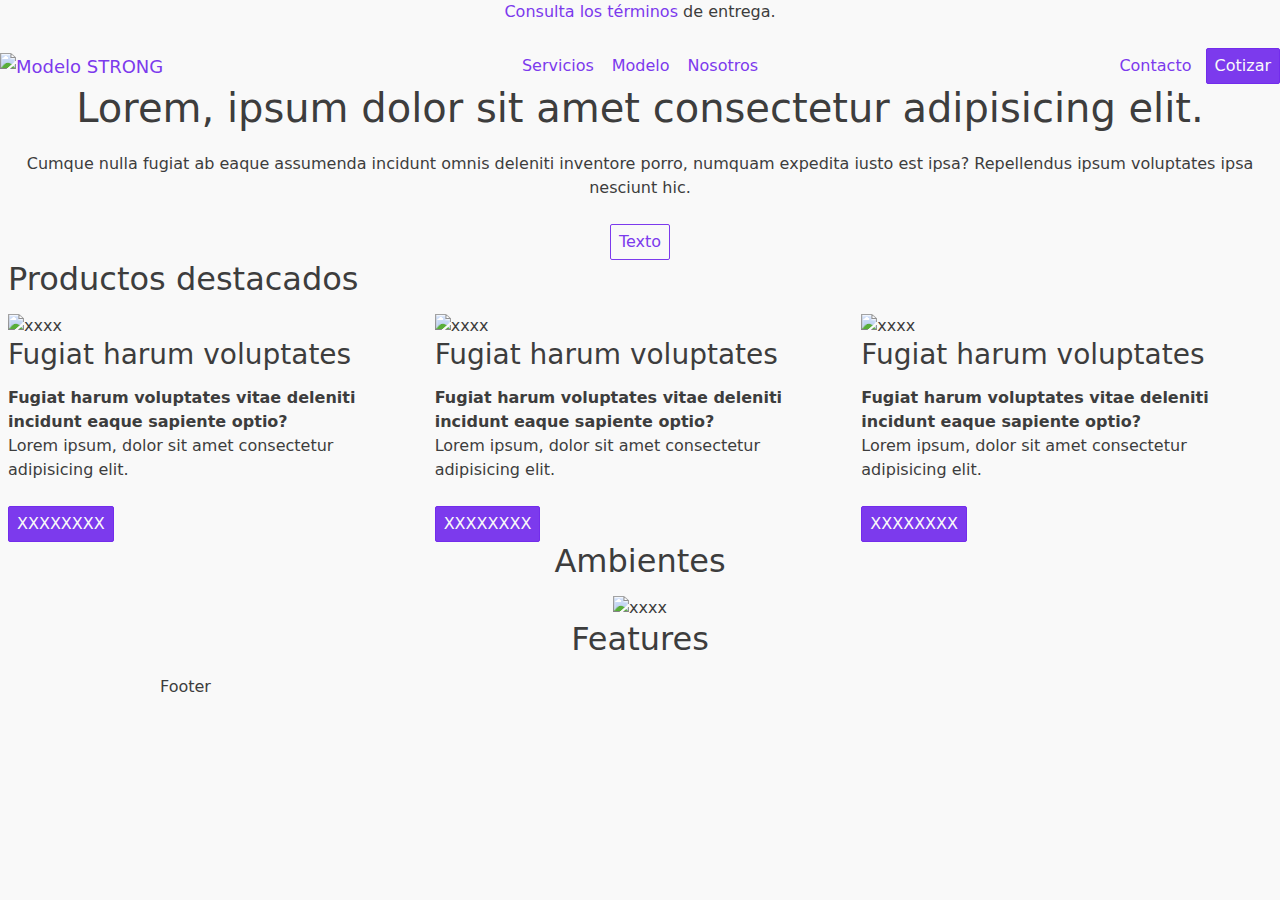
==== index.html @ 840f3ab2 "Cambios diseño" ====
<!DOCTYPE html>
<html lang="en">
  <head>
    <title>xxxx</title>
    <meta charset="utf-8">
    <meta name="robots" content="index, follow">
    <meta name="viewport" content="width=device-width, initial-scale=1.0, shrink-to-fit=no">
    <meta http-equiv="x-ua-compatible" content="ie=edge">
    <meta name="description" content="XXX">
    <link rel="shortcut icon" href="xxxx">
    <style>html{font-family:sans-serif;-ms-text-size-adjust:100%;-webkit-text-size-adjust:100%}body{margin:0}article,aside,footer,header,nav,section{display:block}h1{font-size:2em;margin:.67em 0}figcaption,figure,main{display:block}hr{box-sizing:content-box;height:0;overflow:visible}a{background-color:transparent;-webkit-text-decoration-skip:objects}a:active,a:hover{outline-width:0}address{font-style:normal}b,strong{font-weight:inherit}b,strong{font-weight:bolder}code,kbd,pre,samp{font-family:"SF Mono","Segoe UI Mono","Roboto Mono",Menlo,Courier,monospace;font-size:1em}dfn{font-style:italic}small{font-size:80%;font-weight:400}sub,sup{font-size:75%;line-height:0;position:relative;vertical-align:baseline}sub{bottom:-.25em}sup{top:-.5em}audio,video{display:inline-block}audio:not([controls]){display:none;height:0}img{border-style:none}svg:not(:root){overflow:hidden}button,input,optgroup,select,textarea{font-family:inherit;font-size:inherit;line-height:inherit;margin:0}button,input{overflow:visible}button,select{text-transform:none}[type=reset],[type=submit],button,html [type=button]{-webkit-appearance:button}[type=button]::-moz-focus-inner,[type=reset]::-moz-focus-inner,[type=submit]::-moz-focus-inner,button::-moz-focus-inner{border-style:none;padding:0}fieldset{border:0;margin:0;padding:0}legend{box-sizing:border-box;color:inherit;display:table;max-width:100%;padding:0;white-space:normal}progress{display:inline-block;vertical-align:baseline}textarea{overflow:auto}[type=checkbox],[type=radio]{box-sizing:border-box;padding:0}[type=number]::-webkit-inner-spin-button,[type=number]::-webkit-outer-spin-button{height:auto}[type=search]{-webkit-appearance:textfield;outline-offset:-2px}[type=search]::-webkit-search-cancel-button,[type=search]::-webkit-search-decoration{-webkit-appearance:none}::-webkit-file-upload-button{-webkit-appearance:button;font:inherit}details,menu{display:block}summary{display:list-item;outline:0}canvas{display:inline-block}template{display:none}[hidden]{display:none}*,::after,::before{box-sizing:inherit}html{box-sizing:border-box;font-size:20px;line-height:1.5;-webkit-tap-highlight-color:transparent}body{background:#f9f9f9;color:#3d3d3d;font-family:-apple-system,system-ui,BlinkMacSystemFont,"Segoe UI",Roboto,"Helvetica Neue",sans-serif;font-size:.8rem;overflow-x:hidden;text-rendering:optimizeLegibility}a{color:#7c3aed;outline:0;text-decoration:none}a:focus{box-shadow:0 0 0 .1rem rgba(124,58,237,.2)}a.active,a:active,a:focus,a:hover{color:#5f14e0;text-decoration:underline}a:visited{color:#9b69f1}.btn{-webkit-appearance:none;-moz-appearance:none;appearance:none;background:#f9f9f9;border:.05rem solid #7c3aed;border-radius:.1rem;color:#7c3aed;cursor:pointer;display:inline-block;font-size:.8rem;height:1.8rem;line-height:1.2rem;outline:0;padding:.25rem .4rem;text-align:center;text-decoration:none;transition:background .2s,border .2s,box-shadow .2s,color .2s;-webkit-user-select:none;-moz-user-select:none;user-select:none;vertical-align:middle;white-space:nowrap}.btn:focus{box-shadow:0 0 0 .1rem rgba(124,58,237,.2)}.btn:focus,.btn:hover{background:#f1e9fd;border-color:#732cec;text-decoration:none}.btn.active,.btn:active{background:#732cec;border-color:#6315e9;color:#f9f9f9;text-decoration:none}.btn.active.loading::after,.btn:active.loading::after{border-bottom-color:#f9f9f9;border-left-color:#f9f9f9}.btn.disabled,.btn:disabled,.btn[disabled]{cursor:default;opacity:.5;pointer-events:none}.btn.btn-primary{background:#7c3aed;border-color:#732cec;color:#f9f9f9}.btn.btn-primary:focus,.btn.btn-primary:hover{background:#6c23eb;border-color:#6315e9;color:#f9f9f9}.btn.btn-primary.active,.btn.btn-primary:active{background:#6619ea;border-color:#5f14e0;color:#f9f9f9}.btn.btn-primary.loading::after{border-bottom-color:#f9f9f9;border-left-color:#f9f9f9}.btn.btn-success{background:#32b643;border-color:#2faa3f;color:#f9f9f9}.btn.btn-success:focus{box-shadow:0 0 0 .1rem rgba(50,182,67,.2)}.btn.btn-success:focus,.btn.btn-success:hover{background:#30ae40;border-color:#2da23c;color:#f9f9f9}.btn.btn-success.active,.btn.btn-success:active{background:#2a9a39;border-color:#278e34;color:#f9f9f9}.btn.btn-success.loading::after{border-bottom-color:#f9f9f9;border-left-color:#f9f9f9}.btn.btn-error{background:#e85600;border-color:#d95000;color:#f9f9f9}.btn.btn-error:focus{box-shadow:0 0 0 .1rem rgba(232,86,0,.2)}.btn.btn-error:focus,.btn.btn-error:hover{background:#de5200;border-color:#cf4d00;color:#f9f9f9}.btn.btn-error.active,.btn.btn-error:active{background:#c44900;border-color:#b54300;color:#f9f9f9}.btn.btn-error.loading::after{border-bottom-color:#f9f9f9;border-left-color:#f9f9f9}.btn.btn-link{background:0 0;border-color:transparent;color:#7c3aed}.btn.btn-link.active,.btn.btn-link:active,.btn.btn-link:focus,.btn.btn-link:hover{color:#5f14e0}.btn.btn-sm{font-size:.7rem;height:1.4rem;padding:.05rem .3rem}.btn.btn-lg{font-size:.9rem;height:2rem;padding:.35rem .6rem}.btn.btn-block{display:block;width:100%}.btn.btn-action{width:1.8rem;padding-left:0;padding-right:0}.btn.btn-action.btn-sm{width:1.4rem}.btn.btn-action.btn-lg{width:2rem}.btn.btn-clear{background:0 0;border:0;color:currentColor;height:1rem;line-height:.8rem;margin-left:.2rem;margin-right:-2px;opacity:1;padding:.1rem;text-decoration:none;width:1rem}.btn.btn-clear:focus,.btn.btn-clear:hover{background:rgba(239,239,239,.5);opacity:.95}.btn.btn-clear::before{content:"✕"}.btn-group{display:inline-flex;flex-wrap:wrap}.btn-group .btn{flex:1 0 auto}.btn-group .btn:first-child:not(:last-child){border-bottom-right-radius:0;border-top-right-radius:0}.btn-group .btn:not(:first-child):not(:last-child){border-radius:0;margin-left:-.05rem}.btn-group .btn:last-child:not(:first-child){border-bottom-left-radius:0;border-top-left-radius:0;margin-left:-.05rem}.btn-group .btn.active,.btn-group .btn:active,.btn-group .btn:focus,.btn-group .btn:hover{z-index:1}.btn-group.btn-group-block{display:flex}.btn-group.btn-group-block .btn{flex:1 0 0}.table{border-collapse:collapse;border-spacing:0;width:100%;text-align:left}.table.table-striped tbody tr:nth-of-type(odd){background:#efefef}.table tbody tr.active,.table.table-striped tbody tr.active{background:#e8e8e8}.table.table-hover tbody tr:hover{background:#e8e8e8}.table.table-scroll{display:block;overflow-x:auto;padding-bottom:.75rem;white-space:nowrap}.table td,.table th{border-bottom:.05rem solid #d6d6d6;padding:.6rem .4rem}.table th{border-bottom-width:.1rem}.label{border-radius:.1rem;line-height:1.25;padding:.1rem .2rem;background:#e8e8e8;color:#4a4a4a;display:inline-block}.label.label-rounded{border-radius:5rem;padding-left:.4rem;padding-right:.4rem}.label.label-primary{background:#7c3aed;color:#f9f9f9}.label.label-secondary{background:#f1e9fd;color:#7c3aed}.label.label-success{background:#32b643;color:#f9f9f9}.label.label-warning{background:#ffb700;color:#f9f9f9}.label.label-error{background:#e85600;color:#f9f9f9}.img-responsive{display:block;height:auto;max-width:100%}.img-fit-cover{-o-object-fit:cover;object-fit:cover}.img-fit-contain{-o-object-fit:contain;object-fit:contain}.video-responsive{display:block;overflow:hidden;padding:0;position:relative;width:100%}.video-responsive::before{content:"";display:block;padding-bottom:56.25%}.video-responsive embed,.video-responsive iframe,.video-responsive object{border:0;bottom:0;height:100%;left:0;position:absolute;right:0;top:0;width:100%}video.video-responsive{height:auto;max-width:100%}video.video-responsive::before{content:none}.video-responsive-4-3::before{padding-bottom:75%}.video-responsive-1-1::before{padding-bottom:100%}.figure{margin:0 0 .4rem 0}.figure .figure-caption{color:#707070;margin-top:.4rem}code{border-radius:.1rem;line-height:1.25;padding:.1rem .2rem;background:#fcf2f2;color:#d73e48;font-size:85%}.code{border-radius:.1rem;color:#3d3d3d;position:relative}.code::before{color:#bcbcbc;content:attr(data-lang);font-size:.7rem;position:absolute;right:.4rem;top:.1rem}.code code{background:#efefef;color:inherit;display:block;line-height:1.5;overflow-x:auto;padding:1rem;width:100%}h1,h2,h3,h4,h5,h6{color:inherit;font-weight:500;line-height:1.2;margin-bottom:.5em;margin-top:0}.h1,.h2,.h3,.h4,.h5,.h6{font-weight:500}.h1,h1{font-size:2rem}.h2,h2{font-size:1.6rem}.h3,h3{font-size:1.4rem}.h4,h4{font-size:1.2rem}.h5,h5{font-size:1rem}.h6,h6{font-size:.8rem}p{margin:0 0 1.2rem}a,ins,u{-webkit-text-decoration-skip:ink edges;text-decoration-skip:ink edges}abbr[title]{border-bottom:.05rem dotted;cursor:help;text-decoration:none}kbd{border-radius:.1rem;line-height:1.25;padding:.1rem .2rem;background:#303030;color:#f9f9f9;font-size:.7rem}mark{background:#ffe9b3;color:#3d3d3d;border-bottom:.05rem solid #ffd367;border-radius:.1rem;padding:.05rem .1rem 0}blockquote{border-left:.1rem solid #d6d6d6;margin-left:0;padding:.4rem .8rem}blockquote p:last-child{margin-bottom:0}ol,ul{margin:.8rem 0 .8rem .8rem;padding:0}ol ol,ol ul,ul ol,ul ul{margin:.8rem 0 .8rem .8rem}ol li,ul li{margin-top:.4rem}ul{list-style:disc inside}ul ul{list-style-type:circle}ol{list-style:decimal inside}ol ol{list-style-type:lower-alpha}dl dt{font-weight:700}dl dd{margin:.4rem 0 .8rem 0}.container{margin-left:auto;margin-right:auto;padding-left:.4rem;padding-right:.4rem;width:100%}.container.grid-xl{max-width:1296px}.container.grid-lg{max-width:976px}.container.grid-md{max-width:856px}.container.grid-sm{max-width:616px}.container.grid-xs{max-width:496px}.show-lg,.show-md,.show-sm,.show-xl,.show-xs{display:none!important}.cols,.columns{display:flex;flex-wrap:wrap;margin-left:-.4rem;margin-right:-.4rem}.cols.col-gapless,.columns.col-gapless{margin-left:0;margin-right:0}.cols.col-gapless>.column,.columns.col-gapless>.column{padding-left:0;padding-right:0}.cols.col-oneline,.columns.col-oneline{flex-wrap:nowrap;overflow-x:auto}.column,[class~=col-]{flex:1;max-width:100%;padding-left:.4rem;padding-right:.4rem}.column.col-1,.column.col-10,.column.col-11,.column.col-12,.column.col-2,.column.col-3,.column.col-4,.column.col-5,.column.col-6,.column.col-7,.column.col-8,.column.col-9,.column.col-auto,[class~=col-].col-1,[class~=col-].col-10,[class~=col-].col-11,[class~=col-].col-12,[class~=col-].col-2,[class~=col-].col-3,[class~=col-].col-4,[class~=col-].col-5,[class~=col-].col-6,[class~=col-].col-7,[class~=col-].col-8,[class~=col-].col-9,[class~=col-].col-auto{flex:none}.col-12{width:100%}.col-11{width:91.66666667%}.col-10{width:83.33333333%}.col-9{width:75%}.col-8{width:66.66666667%}.col-7{width:58.33333333%}.col-6{width:50%}.col-5{width:41.66666667%}.col-4{width:33.33333333%}.col-3{width:25%}.col-2{width:16.66666667%}.col-1{width:8.33333333%}.col-auto{flex:0 0 auto;max-width:none;width:auto}.col-mx-auto{margin-left:auto;margin-right:auto}.col-ml-auto{margin-left:auto}.col-mr-auto{margin-right:auto}@media (max-width:1280px){.col-xl-1,.col-xl-10,.col-xl-11,.col-xl-12,.col-xl-2,.col-xl-3,.col-xl-4,.col-xl-5,.col-xl-6,.col-xl-7,.col-xl-8,.col-xl-9,.col-xl-auto{flex:none}.col-xl-12{width:100%}.col-xl-11{width:91.66666667%}.col-xl-10{width:83.33333333%}.col-xl-9{width:75%}.col-xl-8{width:66.66666667%}.col-xl-7{width:58.33333333%}.col-xl-6{width:50%}.col-xl-5{width:41.66666667%}.col-xl-4{width:33.33333333%}.col-xl-3{width:25%}.col-xl-2{width:16.66666667%}.col-xl-1{width:8.33333333%}.col-xl-auto{width:auto}.hide-xl{display:none!important}.show-xl{display:block!important}}@media (max-width:960px){.col-lg-1,.col-lg-10,.col-lg-11,.col-lg-12,.col-lg-2,.col-lg-3,.col-lg-4,.col-lg-5,.col-lg-6,.col-lg-7,.col-lg-8,.col-lg-9,.col-lg-auto{flex:none}.col-lg-12{width:100%}.col-lg-11{width:91.66666667%}.col-lg-10{width:83.33333333%}.col-lg-9{width:75%}.col-lg-8{width:66.66666667%}.col-lg-7{width:58.33333333%}.col-lg-6{width:50%}.col-lg-5{width:41.66666667%}.col-lg-4{width:33.33333333%}.col-lg-3{width:25%}.col-lg-2{width:16.66666667%}.col-lg-1{width:8.33333333%}.col-lg-auto{width:auto}.hide-lg{display:none!important}.show-lg{display:block!important}}@media (max-width:840px){.col-md-1,.col-md-10,.col-md-11,.col-md-12,.col-md-2,.col-md-3,.col-md-4,.col-md-5,.col-md-6,.col-md-7,.col-md-8,.col-md-9,.col-md-auto{flex:none}.col-md-12{width:100%}.col-md-11{width:91.66666667%}.col-md-10{width:83.33333333%}.col-md-9{width:75%}.col-md-8{width:66.66666667%}.col-md-7{width:58.33333333%}.col-md-6{width:50%}.col-md-5{width:41.66666667%}.col-md-4{width:33.33333333%}.col-md-3{width:25%}.col-md-2{width:16.66666667%}.col-md-1{width:8.33333333%}.col-md-auto{width:auto}.hide-md{display:none!important}.show-md{display:block!important}}@media (max-width:600px){.col-sm-1,.col-sm-10,.col-sm-11,.col-sm-12,.col-sm-2,.col-sm-3,.col-sm-4,.col-sm-5,.col-sm-6,.col-sm-7,.col-sm-8,.col-sm-9,.col-sm-auto{flex:none}.col-sm-12{width:100%}.col-sm-11{width:91.66666667%}.col-sm-10{width:83.33333333%}.col-sm-9{width:75%}.col-sm-8{width:66.66666667%}.col-sm-7{width:58.33333333%}.col-sm-6{width:50%}.col-sm-5{width:41.66666667%}.col-sm-4{width:33.33333333%}.col-sm-3{width:25%}.col-sm-2{width:16.66666667%}.col-sm-1{width:8.33333333%}.col-sm-auto{width:auto}.hide-sm{display:none!important}.show-sm{display:block!important}}@media (max-width:480px){.col-xs-1,.col-xs-10,.col-xs-11,.col-xs-12,.col-xs-2,.col-xs-3,.col-xs-4,.col-xs-5,.col-xs-6,.col-xs-7,.col-xs-8,.col-xs-9,.col-xs-auto{flex:none}.col-xs-12{width:100%}.col-xs-11{width:91.66666667%}.col-xs-10{width:83.33333333%}.col-xs-9{width:75%}.col-xs-8{width:66.66666667%}.col-xs-7{width:58.33333333%}.col-xs-6{width:50%}.col-xs-5{width:41.66666667%}.col-xs-4{width:33.33333333%}.col-xs-3{width:25%}.col-xs-2{width:16.66666667%}.col-xs-1{width:8.33333333%}.col-xs-auto{width:auto}.hide-xs{display:none!important}.show-xs{display:block!important}}.hero{display:flex;flex-direction:column;justify-content:space-between;padding-bottom:4rem;padding-top:4rem}.hero.hero-sm{padding-bottom:2rem;padding-top:2rem}.hero.hero-lg{padding-bottom:8rem;padding-top:8rem}.hero .hero-body{padding:.4rem}.navbar{align-items:stretch;display:flex;flex-wrap:wrap;justify-content:space-between}.navbar .navbar-section{align-items:center;display:flex;flex:1 0 0}.navbar .navbar-section:not(:first-child):last-child{justify-content:flex-end}.navbar .navbar-center{align-items:center;display:flex;flex:0 0 auto}.navbar .navbar-brand{font-size:.9rem;text-decoration:none}.text-primary{color:#7c3aed!important}a.text-primary:focus,a.text-primary:hover{color:#6c23eb}a.text-primary:visited{color:#8c51ef}.text-secondary{color:#e7dbfc!important}a.text-secondary:focus,a.text-secondary:hover{color:#d8c4fa}a.text-secondary:visited{color:#f7f3fe}.text-gray{color:#bcbcbc!important}a.text-gray:focus,a.text-gray:hover{color:#b0b0b0}a.text-gray:visited{color:#c9c9c9}.text-light{color:#f9f9f9!important}a.text-light:focus,a.text-light:hover{color:#ececec}a.text-light:visited{color:#fff}.text-dark{color:#3d3d3d!important}a.text-dark:focus,a.text-dark:hover{color:#303030}a.text-dark:visited{color:#4a4a4a}.text-success{color:#32b643!important}a.text-success:focus,a.text-success:hover{color:#2da23c}a.text-success:visited{color:#39c94b}.text-warning{color:#ffb700!important}a.text-warning:focus,a.text-warning:hover{color:#e6a500}a.text-warning:visited{color:#ffbe1a}.text-error{color:#e85600!important}a.text-error:focus,a.text-error:hover{color:#cf4d00}a.text-error:visited{color:#ff6003}.bg-primary{background:#7c3aed!important;color:#f9f9f9}.bg-secondary{background:#f1e9fd!important}.bg-dark{background:#303030!important;color:#f9f9f9}.bg-gray{background:#efefef!important}.bg-success{background:#32b643!important;color:#f9f9f9}.bg-warning{background:#ffb700!important;color:#f9f9f9}.bg-error{background:#e85600!important;color:#f9f9f9}.c-hand{cursor:pointer}.c-move{cursor:move}.c-zoom-in{cursor:zoom-in}.c-zoom-out{cursor:zoom-out}.c-not-allowed{cursor:not-allowed}.c-auto{cursor:auto}.d-block{display:block}.d-inline{display:inline}.d-inline-block{display:inline-block}.d-flex{display:flex}.d-inline-flex{display:inline-flex}.d-hide,.d-none{display:none!important}.d-visible{visibility:visible}.d-invisible{visibility:hidden}.text-hide{background:0 0;border:0;color:transparent;font-size:0;line-height:0;text-shadow:none}.text-assistive{border:0;clip:rect(0,0,0,0);height:1px;margin:-1px;overflow:hidden;padding:0;position:absolute;width:1px}.divider,.divider-vert{display:block;position:relative}.divider-vert[data-content]::after,.divider[data-content]::after{background:#f9f9f9;color:#bcbcbc;content:attr(data-content);display:inline-block;font-size:.7rem;padding:0 .4rem;transform:translateY(-.65rem)}.divider{border-top:.05rem solid #eaeaea;height:.05rem;margin:.4rem 0}.divider[data-content]{margin:.8rem 0}.divider-vert{display:block;padding:.8rem}.divider-vert::before{border-left:.05rem solid #d6d6d6;bottom:.4rem;content:"";display:block;left:50%;position:absolute;top:.4rem;transform:translateX(-50%)}.divider-vert[data-content]::after{left:50%;padding:.2rem 0;position:absolute;top:50%;transform:translate(-50%,-50%)}.clearfix::after{clear:both;content:"";display:table}.float-left{float:left!important}.float-right{float:right!important}.p-relative{position:relative!important}.p-absolute{position:absolute!important}.p-fixed{position:fixed!important}.p-sticky{position:sticky!important}.p-centered{display:block;float:none;margin-left:auto;margin-right:auto}.flex-centered{align-items:center;display:flex;justify-content:center}.m-0{margin:0!important}.mb-0{margin-bottom:0!important}.ml-0{margin-left:0!important}.mr-0{margin-right:0!important}.mt-0{margin-top:0!important}.mx-0{margin-left:0!important;margin-right:0!important}.my-0{margin-bottom:0!important;margin-top:0!important}.m-1{margin:.2rem!important}.mb-1{margin-bottom:.2rem!important}.ml-1{margin-left:.2rem!important}.mr-1{margin-right:.2rem!important}.mt-1{margin-top:.2rem!important}.mx-1{margin-left:.2rem!important;margin-right:.2rem!important}.my-1{margin-bottom:.2rem!important;margin-top:.2rem!important}.m-2{margin:.4rem!important}.mb-2{margin-bottom:.4rem!important}.ml-2{margin-left:.4rem!important}.mr-2{margin-right:.4rem!important}.mt-2{margin-top:.4rem!important}.mx-2{margin-left:.4rem!important;margin-right:.4rem!important}.my-2{margin-bottom:.4rem!important;margin-top:.4rem!important}.p-0{padding:0!important}.pb-0{padding-bottom:0!important}.pl-0{padding-left:0!important}.pr-0{padding-right:0!important}.pt-0{padding-top:0!important}.px-0{padding-left:0!important;padding-right:0!important}.py-0{padding-bottom:0!important;padding-top:0!important}.p-1{padding:.2rem!important}.pb-1{padding-bottom:.2rem!important}.pl-1{padding-left:.2rem!important}.pr-1{padding-right:.2rem!important}.pt-1{padding-top:.2rem!important}.px-1{padding-left:.2rem!important;padding-right:.2rem!important}.py-1{padding-bottom:.2rem!important;padding-top:.2rem!important}.p-2{padding:.4rem!important}.pb-2{padding-bottom:.4rem!important}.pl-2{padding-left:.4rem!important}.pr-2{padding-right:.4rem!important}.pt-2{padding-top:.4rem!important}.px-2{padding-left:.4rem!important;padding-right:.4rem!important}.py-2{padding-bottom:.4rem!important;padding-top:.4rem!important}.s-rounded{border-radius:.1rem}.s-circle{border-radius:50%}.text-left{text-align:left}.text-right{text-align:right}.text-center{text-align:center}.text-justify{text-align:justify}.text-lowercase{text-transform:lowercase}.text-uppercase{text-transform:uppercase}.text-capitalize{text-transform:capitalize}.text-normal{font-weight:400}.text-bold{font-weight:700}.text-italic{font-style:italic}.text-large{font-size:1.2em}.text-small{font-size:.9em}.text-tiny{font-size:.8em}.text-muted{opacity:.8}.text-ellipsis{overflow:hidden;text-overflow:ellipsis;white-space:nowrap}.text-clip{overflow:hidden;text-overflow:clip;white-space:nowrap}.text-break{-webkit-hyphens:auto;hyphens:auto;word-break:break-word;word-wrap:break-word}.logo {height: 100px;width:120px;}.header-bg{background-image: url('https://stronglify-img.s3.amazonaws.com/12/herramientas-no-seo-1724611050.jpg');}
</style>
</head>
<body>

<div class="header-bg">
    <header id="header" class="navbar">
        <div class="col-12 text-center">
            <div class="col-12">
            <p><a>Consulta los términos</a> de entrega.</p>
            </div>
        </div>
            <section class="navbar-section">
                <a href="#" class="navbar-brand mr-2"><img src="https://stronglify-1.s3.sa-east-1.amazonaws.com/img/logo-corona.svg" alt="Modelo STRONG" class="logo"></a>
            </section>
            <section class="navbar-section navbar-center hide-lg">
                <a href="#" class="btn btn-link">Servicios</a>
                <a href="#" class="btn btn-link">Modelo</a>
                <a href="#" class="btn btn-link">Nosotros</a>
            </section>
            <section class="navbar-section">
            <div class="links-primary">
                <a href="#" class="btn btn-link btn-link-header hide-md">Contacto</a>
                    <a href="#" class="btn btn-primary cta-header">Cotizar</a>
            </div>
            </section>
    </header>
    <section>
        <div id="hero" class="container content-base text-center">
            <div class="column col-12 hero-block">
                <h1>Lorem, ipsum dolor sit amet consectetur adipisicing elit. </h1>
                <p>Cumque nulla fugiat ab eaque assumenda incidunt omnis deleniti inventore porro, numquam expedita iusto est ipsa? Repellendus ipsum voluptates ipsa nesciunt hic.</p>
                <a href="#" class="btn">Texto</a>
            </div>
        </div>
    </section>
</div>


<main>

    <section>
        <div id="xxxxx" class="container content-base">
        <h2>Productos destacados</h2>
            <div class="columns">

                    <div class="column col-4">
                        <div class="card">
                            <div class="card-image">
                            <img src="https://stronglify-img.s3.amazonaws.com/12/herramientas-no-seo-1724611050.jpg" class="img-responsive" alt="xxxx">
                            </div>
                            <div class="card-header">
                            <div class="card-title"><h3>Fugiat harum voluptates</h3></div>
                            <div class="card-subtitle"><strong>Fugiat harum voluptates vitae deleniti incidunt eaque sapiente optio?</strong></div>
                            </div>
                            <div class="card-body">
                            Lorem ipsum, dolor sit amet consectetur adipisicing elit.
                            <br>
                            <br>
                            </div>
                            <div class="card-footer">
                            <a class="btn btn-primary">XXXXXXXX</a>
                            </div>
                        </div>
                    </div>

                    <div class="column col-4">
                        <div class="card">
                            <div class="card-image">
                            <img src="https://stronglify-img.s3.amazonaws.com/12/herramientas-no-seo-1724611050.jpg" class="img-responsive" alt="xxxx">
                            </div>
                            <div class="card-header">
                            <div class="card-title"><h3>Fugiat harum voluptates</h3></div>
                            <div class="card-subtitle"><strong>Fugiat harum voluptates vitae deleniti incidunt eaque sapiente optio?</strong></div>
                            </div>
                            <div class="card-body">
                            Lorem ipsum, dolor sit amet consectetur adipisicing elit.
                            <br>
                            <br>
                            </div>
                            <div class="card-footer">
                            <a class="btn btn-primary">XXXXXXXX</a>
                            </div>
                        </div>
                    </div>

                    <div class="column col-4">
                        <div class="card">
                            <div class="card-image">
                            <img src="https://stronglify-img.s3.amazonaws.com/12/herramientas-no-seo-1724611050.jpg" class="img-responsive" alt="xxxx">
                            </div>
                            <div class="card-header">
                            <div class="card-title"><h3>Fugiat harum voluptates</h3></div>
                            <div class="card-subtitle"><strong>Fugiat harum voluptates vitae deleniti incidunt eaque sapiente optio?</strong></div>
                            </div>
                            <div class="card-body">
                            Lorem ipsum, dolor sit amet consectetur adipisicing elit.
                            <br>
                            <br>
                            </div>
                            <div class="card-footer">
                            <a class="btn btn-primary">XXXXXXXX</a>
                            </div>
                        </div>
                    </div>
            </div>
        </div>
    </section>

    <section>
        <div id="xxxxx" class="container content-base text-center">
        <h2>Ambientes</h2>
        <div class="columns">
            <div class="column col-12">
                <img src="https://stronglify-img.s3.amazonaws.com/12/herramientas-no-seo-1724611050.jpg" class="img-layout" alt="xxxx">
            </div>
        </div>
        </div>
    </section>

    <section>
        <div id="xxxxx" class="container content-base text-center">
        <h2>Features</h2>
        </div>
    </section>

</main>

<footer class="section section-footer">

    <div class="docs-footer container grid-lg" id="copyright">
    <p>Footer</p>
    </div>
</footer>

<script>

</script>

</body>
</html>
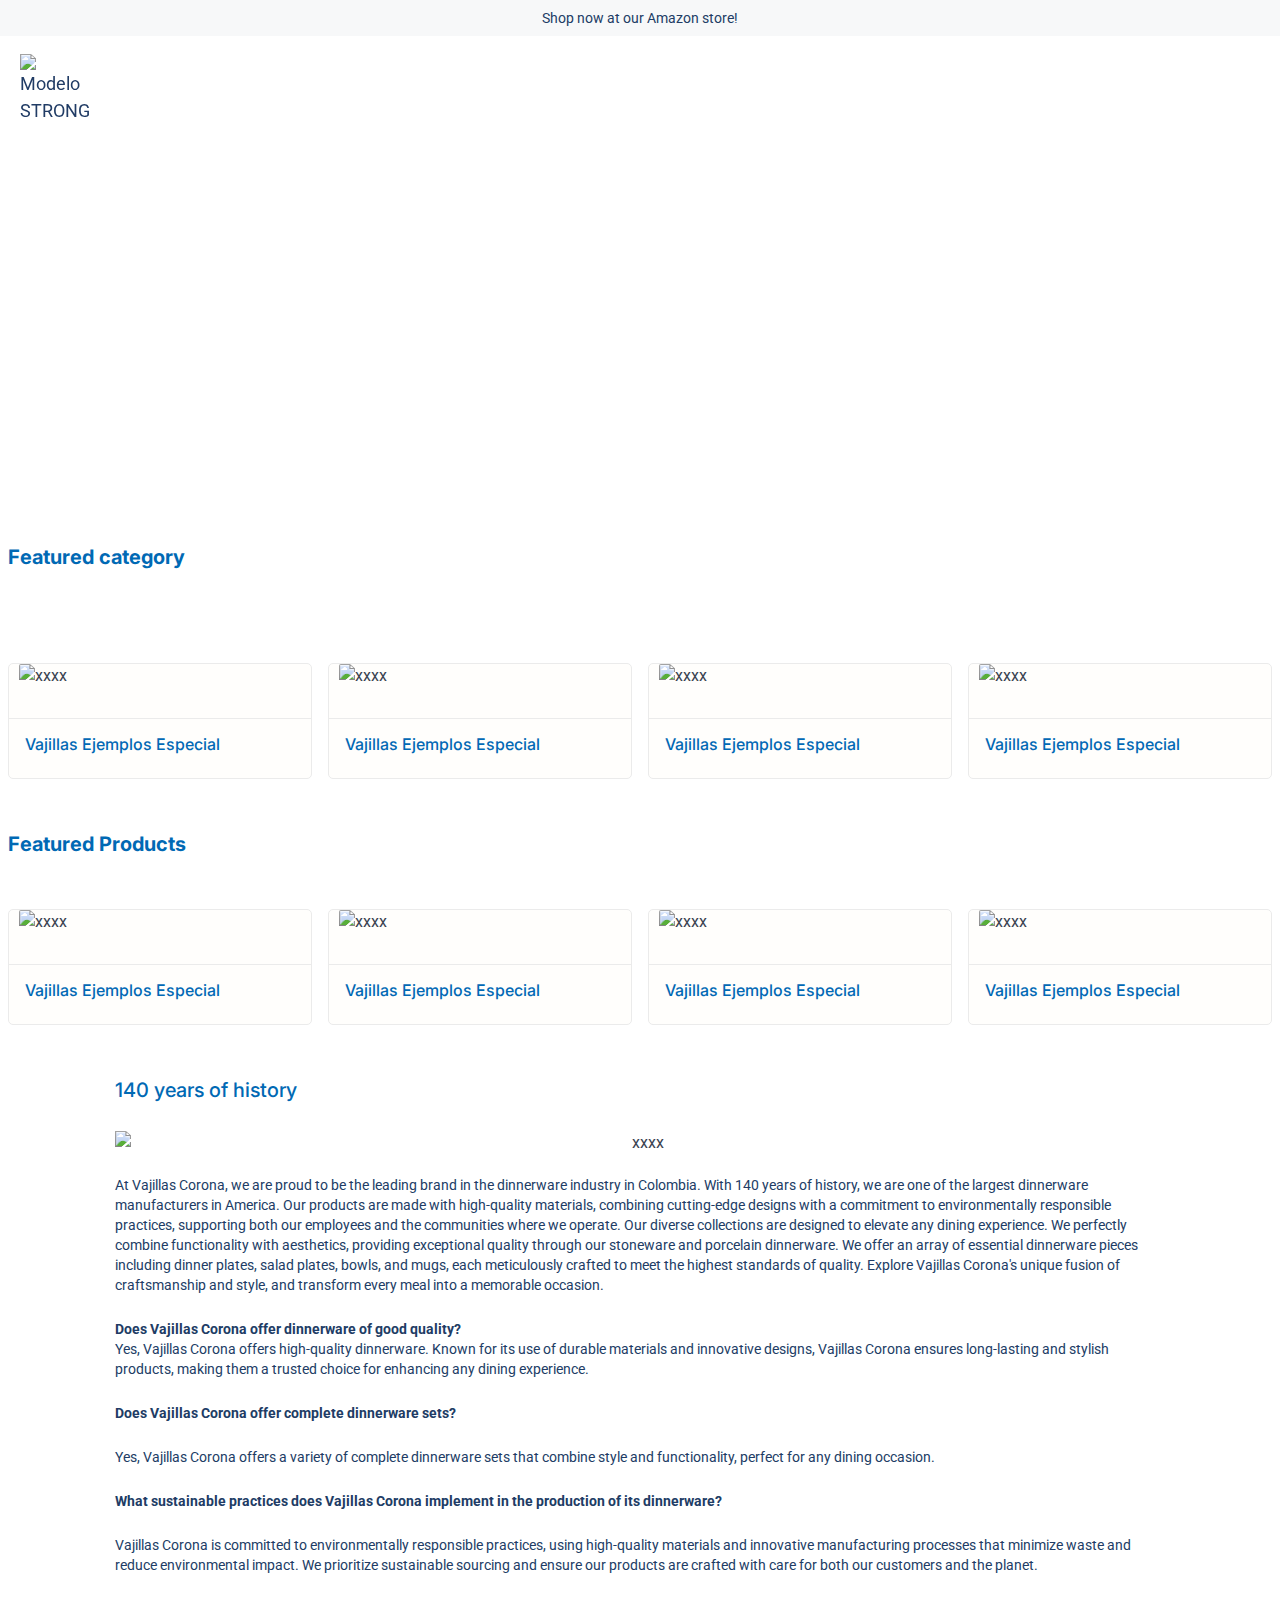
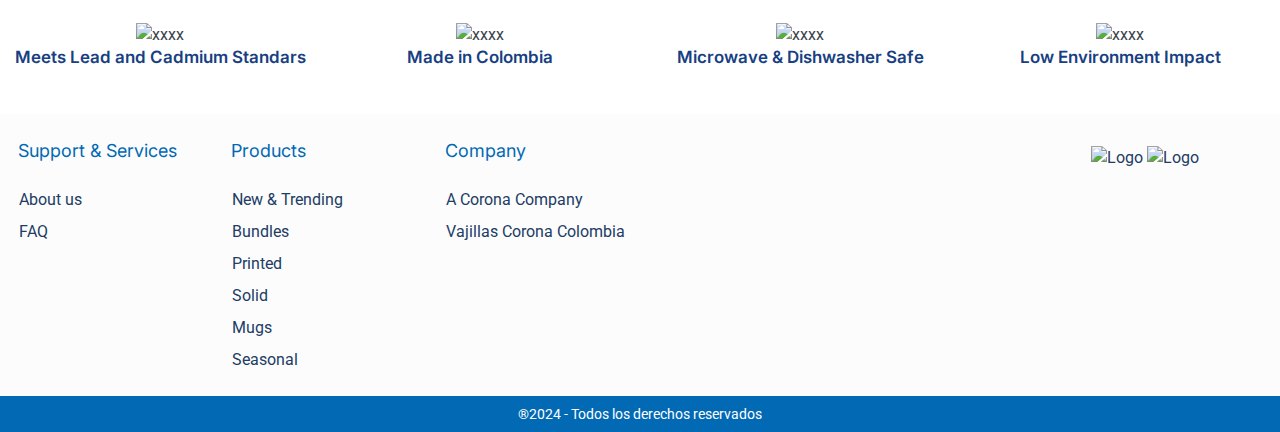
==== commit e8ae3e11: "Cambios" ====
--- a/index.html
+++ b/index.html
@@ -1,6 +1,6 @@
 <!DOCTYPE html>
 <html lang="en">
-  <head>
+<head>
     <title>xxxx</title>
     <meta charset="utf-8">
     <meta name="robots" content="index, follow">
@@ -8,143 +8,302 @@
     <meta http-equiv="x-ua-compatible" content="ie=edge">
     <meta name="description" content="XXX">
     <link rel="shortcut icon" href="xxxx">
-    <style>html{font-family:sans-serif;-ms-text-size-adjust:100%;-webkit-text-size-adjust:100%}body{margin:0}article,aside,footer,header,nav,section{display:block}h1{font-size:2em;margin:.67em 0}figcaption,figure,main{display:block}hr{box-sizing:content-box;height:0;overflow:visible}a{background-color:transparent;-webkit-text-decoration-skip:objects}a:active,a:hover{outline-width:0}address{font-style:normal}b,strong{font-weight:inherit}b,strong{font-weight:bolder}code,kbd,pre,samp{font-family:"SF Mono","Segoe UI Mono","Roboto Mono",Menlo,Courier,monospace;font-size:1em}dfn{font-style:italic}small{font-size:80%;font-weight:400}sub,sup{font-size:75%;line-height:0;position:relative;vertical-align:baseline}sub{bottom:-.25em}sup{top:-.5em}audio,video{display:inline-block}audio:not([controls]){display:none;height:0}img{border-style:none}svg:not(:root){overflow:hidden}button,input,optgroup,select,textarea{font-family:inherit;font-size:inherit;line-height:inherit;margin:0}button,input{overflow:visible}button,select{text-transform:none}[type=reset],[type=submit],button,html [type=button]{-webkit-appearance:button}[type=button]::-moz-focus-inner,[type=reset]::-moz-focus-inner,[type=submit]::-moz-focus-inner,button::-moz-focus-inner{border-style:none;padding:0}fieldset{border:0;margin:0;padding:0}legend{box-sizing:border-box;color:inherit;display:table;max-width:100%;padding:0;white-space:normal}progress{display:inline-block;vertical-align:baseline}textarea{overflow:auto}[type=checkbox],[type=radio]{box-sizing:border-box;padding:0}[type=number]::-webkit-inner-spin-button,[type=number]::-webkit-outer-spin-button{height:auto}[type=search]{-webkit-appearance:textfield;outline-offset:-2px}[type=search]::-webkit-search-cancel-button,[type=search]::-webkit-search-decoration{-webkit-appearance:none}::-webkit-file-upload-button{-webkit-appearance:button;font:inherit}details,menu{display:block}summary{display:list-item;outline:0}canvas{display:inline-block}template{display:none}[hidden]{display:none}*,::after,::before{box-sizing:inherit}html{box-sizing:border-box;font-size:20px;line-height:1.5;-webkit-tap-highlight-color:transparent}body{background:#f9f9f9;color:#3d3d3d;font-family:-apple-system,system-ui,BlinkMacSystemFont,"Segoe UI",Roboto,"Helvetica Neue",sans-serif;font-size:.8rem;overflow-x:hidden;text-rendering:optimizeLegibility}a{color:#7c3aed;outline:0;text-decoration:none}a:focus{box-shadow:0 0 0 .1rem rgba(124,58,237,.2)}a.active,a:active,a:focus,a:hover{color:#5f14e0;text-decoration:underline}a:visited{color:#9b69f1}.btn{-webkit-appearance:none;-moz-appearance:none;appearance:none;background:#f9f9f9;border:.05rem solid #7c3aed;border-radius:.1rem;color:#7c3aed;cursor:pointer;display:inline-block;font-size:.8rem;height:1.8rem;line-height:1.2rem;outline:0;padding:.25rem .4rem;text-align:center;text-decoration:none;transition:background .2s,border .2s,box-shadow .2s,color .2s;-webkit-user-select:none;-moz-user-select:none;user-select:none;vertical-align:middle;white-space:nowrap}.btn:focus{box-shadow:0 0 0 .1rem rgba(124,58,237,.2)}.btn:focus,.btn:hover{background:#f1e9fd;border-color:#732cec;text-decoration:none}.btn.active,.btn:active{background:#732cec;border-color:#6315e9;color:#f9f9f9;text-decoration:none}.btn.active.loading::after,.btn:active.loading::after{border-bottom-color:#f9f9f9;border-left-color:#f9f9f9}.btn.disabled,.btn:disabled,.btn[disabled]{cursor:default;opacity:.5;pointer-events:none}.btn.btn-primary{background:#7c3aed;border-color:#732cec;color:#f9f9f9}.btn.btn-primary:focus,.btn.btn-primary:hover{background:#6c23eb;border-color:#6315e9;color:#f9f9f9}.btn.btn-primary.active,.btn.btn-primary:active{background:#6619ea;border-color:#5f14e0;color:#f9f9f9}.btn.btn-primary.loading::after{border-bottom-color:#f9f9f9;border-left-color:#f9f9f9}.btn.btn-success{background:#32b643;border-color:#2faa3f;color:#f9f9f9}.btn.btn-success:focus{box-shadow:0 0 0 .1rem rgba(50,182,67,.2)}.btn.btn-success:focus,.btn.btn-success:hover{background:#30ae40;border-color:#2da23c;color:#f9f9f9}.btn.btn-success.active,.btn.btn-success:active{background:#2a9a39;border-color:#278e34;color:#f9f9f9}.btn.btn-success.loading::after{border-bottom-color:#f9f9f9;border-left-color:#f9f9f9}.btn.btn-error{background:#e85600;border-color:#d95000;color:#f9f9f9}.btn.btn-error:focus{box-shadow:0 0 0 .1rem rgba(232,86,0,.2)}.btn.btn-error:focus,.btn.btn-error:hover{background:#de5200;border-color:#cf4d00;color:#f9f9f9}.btn.btn-error.active,.btn.btn-error:active{background:#c44900;border-color:#b54300;color:#f9f9f9}.btn.btn-error.loading::after{border-bottom-color:#f9f9f9;border-left-color:#f9f9f9}.btn.btn-link{background:0 0;border-color:transparent;color:#7c3aed}.btn.btn-link.active,.btn.btn-link:active,.btn.btn-link:focus,.btn.btn-link:hover{color:#5f14e0}.btn.btn-sm{font-size:.7rem;height:1.4rem;padding:.05rem .3rem}.btn.btn-lg{font-size:.9rem;height:2rem;padding:.35rem .6rem}.btn.btn-block{display:block;width:100%}.btn.btn-action{width:1.8rem;padding-left:0;padding-right:0}.btn.btn-action.btn-sm{width:1.4rem}.btn.btn-action.btn-lg{width:2rem}.btn.btn-clear{background:0 0;border:0;color:currentColor;height:1rem;line-height:.8rem;margin-left:.2rem;margin-right:-2px;opacity:1;padding:.1rem;text-decoration:none;width:1rem}.btn.btn-clear:focus,.btn.btn-clear:hover{background:rgba(239,239,239,.5);opacity:.95}.btn.btn-clear::before{content:"✕"}.btn-group{display:inline-flex;flex-wrap:wrap}.btn-group .btn{flex:1 0 auto}.btn-group .btn:first-child:not(:last-child){border-bottom-right-radius:0;border-top-right-radius:0}.btn-group .btn:not(:first-child):not(:last-child){border-radius:0;margin-left:-.05rem}.btn-group .btn:last-child:not(:first-child){border-bottom-left-radius:0;border-top-left-radius:0;margin-left:-.05rem}.btn-group .btn.active,.btn-group .btn:active,.btn-group .btn:focus,.btn-group .btn:hover{z-index:1}.btn-group.btn-group-block{display:flex}.btn-group.btn-group-block .btn{flex:1 0 0}.table{border-collapse:collapse;border-spacing:0;width:100%;text-align:left}.table.table-striped tbody tr:nth-of-type(odd){background:#efefef}.table tbody tr.active,.table.table-striped tbody tr.active{background:#e8e8e8}.table.table-hover tbody tr:hover{background:#e8e8e8}.table.table-scroll{display:block;overflow-x:auto;padding-bottom:.75rem;white-space:nowrap}.table td,.table th{border-bottom:.05rem solid #d6d6d6;padding:.6rem .4rem}.table th{border-bottom-width:.1rem}.label{border-radius:.1rem;line-height:1.25;padding:.1rem .2rem;background:#e8e8e8;color:#4a4a4a;display:inline-block}.label.label-rounded{border-radius:5rem;padding-left:.4rem;padding-right:.4rem}.label.label-primary{background:#7c3aed;color:#f9f9f9}.label.label-secondary{background:#f1e9fd;color:#7c3aed}.label.label-success{background:#32b643;color:#f9f9f9}.label.label-warning{background:#ffb700;color:#f9f9f9}.label.label-error{background:#e85600;color:#f9f9f9}.img-responsive{display:block;height:auto;max-width:100%}.img-fit-cover{-o-object-fit:cover;object-fit:cover}.img-fit-contain{-o-object-fit:contain;object-fit:contain}.video-responsive{display:block;overflow:hidden;padding:0;position:relative;width:100%}.video-responsive::before{content:"";display:block;padding-bottom:56.25%}.video-responsive embed,.video-responsive iframe,.video-responsive object{border:0;bottom:0;height:100%;left:0;position:absolute;right:0;top:0;width:100%}video.video-responsive{height:auto;max-width:100%}video.video-responsive::before{content:none}.video-responsive-4-3::before{padding-bottom:75%}.video-responsive-1-1::before{padding-bottom:100%}.figure{margin:0 0 .4rem 0}.figure .figure-caption{color:#707070;margin-top:.4rem}code{border-radius:.1rem;line-height:1.25;padding:.1rem .2rem;background:#fcf2f2;color:#d73e48;font-size:85%}.code{border-radius:.1rem;color:#3d3d3d;position:relative}.code::before{color:#bcbcbc;content:attr(data-lang);font-size:.7rem;position:absolute;right:.4rem;top:.1rem}.code code{background:#efefef;color:inherit;display:block;line-height:1.5;overflow-x:auto;padding:1rem;width:100%}h1,h2,h3,h4,h5,h6{color:inherit;font-weight:500;line-height:1.2;margin-bottom:.5em;margin-top:0}.h1,.h2,.h3,.h4,.h5,.h6{font-weight:500}.h1,h1{font-size:2rem}.h2,h2{font-size:1.6rem}.h3,h3{font-size:1.4rem}.h4,h4{font-size:1.2rem}.h5,h5{font-size:1rem}.h6,h6{font-size:.8rem}p{margin:0 0 1.2rem}a,ins,u{-webkit-text-decoration-skip:ink edges;text-decoration-skip:ink edges}abbr[title]{border-bottom:.05rem dotted;cursor:help;text-decoration:none}kbd{border-radius:.1rem;line-height:1.25;padding:.1rem .2rem;background:#303030;color:#f9f9f9;font-size:.7rem}mark{background:#ffe9b3;color:#3d3d3d;border-bottom:.05rem solid #ffd367;border-radius:.1rem;padding:.05rem .1rem 0}blockquote{border-left:.1rem solid #d6d6d6;margin-left:0;padding:.4rem .8rem}blockquote p:last-child{margin-bottom:0}ol,ul{margin:.8rem 0 .8rem .8rem;padding:0}ol ol,ol ul,ul ol,ul ul{margin:.8rem 0 .8rem .8rem}ol li,ul li{margin-top:.4rem}ul{list-style:disc inside}ul ul{list-style-type:circle}ol{list-style:decimal inside}ol ol{list-style-type:lower-alpha}dl dt{font-weight:700}dl dd{margin:.4rem 0 .8rem 0}.container{margin-left:auto;margin-right:auto;padding-left:.4rem;padding-right:.4rem;width:100%}.container.grid-xl{max-width:1296px}.container.grid-lg{max-width:976px}.container.grid-md{max-width:856px}.container.grid-sm{max-width:616px}.container.grid-xs{max-width:496px}.show-lg,.show-md,.show-sm,.show-xl,.show-xs{display:none!important}.cols,.columns{display:flex;flex-wrap:wrap;margin-left:-.4rem;margin-right:-.4rem}.cols.col-gapless,.columns.col-gapless{margin-left:0;margin-right:0}.cols.col-gapless>.column,.columns.col-gapless>.column{padding-left:0;padding-right:0}.cols.col-oneline,.columns.col-oneline{flex-wrap:nowrap;overflow-x:auto}.column,[class~=col-]{flex:1;max-width:100%;padding-left:.4rem;padding-right:.4rem}.column.col-1,.column.col-10,.column.col-11,.column.col-12,.column.col-2,.column.col-3,.column.col-4,.column.col-5,.column.col-6,.column.col-7,.column.col-8,.column.col-9,.column.col-auto,[class~=col-].col-1,[class~=col-].col-10,[class~=col-].col-11,[class~=col-].col-12,[class~=col-].col-2,[class~=col-].col-3,[class~=col-].col-4,[class~=col-].col-5,[class~=col-].col-6,[class~=col-].col-7,[class~=col-].col-8,[class~=col-].col-9,[class~=col-].col-auto{flex:none}.col-12{width:100%}.col-11{width:91.66666667%}.col-10{width:83.33333333%}.col-9{width:75%}.col-8{width:66.66666667%}.col-7{width:58.33333333%}.col-6{width:50%}.col-5{width:41.66666667%}.col-4{width:33.33333333%}.col-3{width:25%}.col-2{width:16.66666667%}.col-1{width:8.33333333%}.col-auto{flex:0 0 auto;max-width:none;width:auto}.col-mx-auto{margin-left:auto;margin-right:auto}.col-ml-auto{margin-left:auto}.col-mr-auto{margin-right:auto}@media (max-width:1280px){.col-xl-1,.col-xl-10,.col-xl-11,.col-xl-12,.col-xl-2,.col-xl-3,.col-xl-4,.col-xl-5,.col-xl-6,.col-xl-7,.col-xl-8,.col-xl-9,.col-xl-auto{flex:none}.col-xl-12{width:100%}.col-xl-11{width:91.66666667%}.col-xl-10{width:83.33333333%}.col-xl-9{width:75%}.col-xl-8{width:66.66666667%}.col-xl-7{width:58.33333333%}.col-xl-6{width:50%}.col-xl-5{width:41.66666667%}.col-xl-4{width:33.33333333%}.col-xl-3{width:25%}.col-xl-2{width:16.66666667%}.col-xl-1{width:8.33333333%}.col-xl-auto{width:auto}.hide-xl{display:none!important}.show-xl{display:block!important}}@media (max-width:960px){.col-lg-1,.col-lg-10,.col-lg-11,.col-lg-12,.col-lg-2,.col-lg-3,.col-lg-4,.col-lg-5,.col-lg-6,.col-lg-7,.col-lg-8,.col-lg-9,.col-lg-auto{flex:none}.col-lg-12{width:100%}.col-lg-11{width:91.66666667%}.col-lg-10{width:83.33333333%}.col-lg-9{width:75%}.col-lg-8{width:66.66666667%}.col-lg-7{width:58.33333333%}.col-lg-6{width:50%}.col-lg-5{width:41.66666667%}.col-lg-4{width:33.33333333%}.col-lg-3{width:25%}.col-lg-2{width:16.66666667%}.col-lg-1{width:8.33333333%}.col-lg-auto{width:auto}.hide-lg{display:none!important}.show-lg{display:block!important}}@media (max-width:840px){.col-md-1,.col-md-10,.col-md-11,.col-md-12,.col-md-2,.col-md-3,.col-md-4,.col-md-5,.col-md-6,.col-md-7,.col-md-8,.col-md-9,.col-md-auto{flex:none}.col-md-12{width:100%}.col-md-11{width:91.66666667%}.col-md-10{width:83.33333333%}.col-md-9{width:75%}.col-md-8{width:66.66666667%}.col-md-7{width:58.33333333%}.col-md-6{width:50%}.col-md-5{width:41.66666667%}.col-md-4{width:33.33333333%}.col-md-3{width:25%}.col-md-2{width:16.66666667%}.col-md-1{width:8.33333333%}.col-md-auto{width:auto}.hide-md{display:none!important}.show-md{display:block!important}}@media (max-width:600px){.col-sm-1,.col-sm-10,.col-sm-11,.col-sm-12,.col-sm-2,.col-sm-3,.col-sm-4,.col-sm-5,.col-sm-6,.col-sm-7,.col-sm-8,.col-sm-9,.col-sm-auto{flex:none}.col-sm-12{width:100%}.col-sm-11{width:91.66666667%}.col-sm-10{width:83.33333333%}.col-sm-9{width:75%}.col-sm-8{width:66.66666667%}.col-sm-7{width:58.33333333%}.col-sm-6{width:50%}.col-sm-5{width:41.66666667%}.col-sm-4{width:33.33333333%}.col-sm-3{width:25%}.col-sm-2{width:16.66666667%}.col-sm-1{width:8.33333333%}.col-sm-auto{width:auto}.hide-sm{display:none!important}.show-sm{display:block!important}}@media (max-width:480px){.col-xs-1,.col-xs-10,.col-xs-11,.col-xs-12,.col-xs-2,.col-xs-3,.col-xs-4,.col-xs-5,.col-xs-6,.col-xs-7,.col-xs-8,.col-xs-9,.col-xs-auto{flex:none}.col-xs-12{width:100%}.col-xs-11{width:91.66666667%}.col-xs-10{width:83.33333333%}.col-xs-9{width:75%}.col-xs-8{width:66.66666667%}.col-xs-7{width:58.33333333%}.col-xs-6{width:50%}.col-xs-5{width:41.66666667%}.col-xs-4{width:33.33333333%}.col-xs-3{width:25%}.col-xs-2{width:16.66666667%}.col-xs-1{width:8.33333333%}.col-xs-auto{width:auto}.hide-xs{display:none!important}.show-xs{display:block!important}}.hero{display:flex;flex-direction:column;justify-content:space-between;padding-bottom:4rem;padding-top:4rem}.hero.hero-sm{padding-bottom:2rem;padding-top:2rem}.hero.hero-lg{padding-bottom:8rem;padding-top:8rem}.hero .hero-body{padding:.4rem}.navbar{align-items:stretch;display:flex;flex-wrap:wrap;justify-content:space-between}.navbar .navbar-section{align-items:center;display:flex;flex:1 0 0}.navbar .navbar-section:not(:first-child):last-child{justify-content:flex-end}.navbar .navbar-center{align-items:center;display:flex;flex:0 0 auto}.navbar .navbar-brand{font-size:.9rem;text-decoration:none}.text-primary{color:#7c3aed!important}a.text-primary:focus,a.text-primary:hover{color:#6c23eb}a.text-primary:visited{color:#8c51ef}.text-secondary{color:#e7dbfc!important}a.text-secondary:focus,a.text-secondary:hover{color:#d8c4fa}a.text-secondary:visited{color:#f7f3fe}.text-gray{color:#bcbcbc!important}a.text-gray:focus,a.text-gray:hover{color:#b0b0b0}a.text-gray:visited{color:#c9c9c9}.text-light{color:#f9f9f9!important}a.text-light:focus,a.text-light:hover{color:#ececec}a.text-light:visited{color:#fff}.text-dark{color:#3d3d3d!important}a.text-dark:focus,a.text-dark:hover{color:#303030}a.text-dark:visited{color:#4a4a4a}.text-success{color:#32b643!important}a.text-success:focus,a.text-success:hover{color:#2da23c}a.text-success:visited{color:#39c94b}.text-warning{color:#ffb700!important}a.text-warning:focus,a.text-warning:hover{color:#e6a500}a.text-warning:visited{color:#ffbe1a}.text-error{color:#e85600!important}a.text-error:focus,a.text-error:hover{color:#cf4d00}a.text-error:visited{color:#ff6003}.bg-primary{background:#7c3aed!important;color:#f9f9f9}.bg-secondary{background:#f1e9fd!important}.bg-dark{background:#303030!important;color:#f9f9f9}.bg-gray{background:#efefef!important}.bg-success{background:#32b643!important;color:#f9f9f9}.bg-warning{background:#ffb700!important;color:#f9f9f9}.bg-error{background:#e85600!important;color:#f9f9f9}.c-hand{cursor:pointer}.c-move{cursor:move}.c-zoom-in{cursor:zoom-in}.c-zoom-out{cursor:zoom-out}.c-not-allowed{cursor:not-allowed}.c-auto{cursor:auto}.d-block{display:block}.d-inline{display:inline}.d-inline-block{display:inline-block}.d-flex{display:flex}.d-inline-flex{display:inline-flex}.d-hide,.d-none{display:none!important}.d-visible{visibility:visible}.d-invisible{visibility:hidden}.text-hide{background:0 0;border:0;color:transparent;font-size:0;line-height:0;text-shadow:none}.text-assistive{border:0;clip:rect(0,0,0,0);height:1px;margin:-1px;overflow:hidden;padding:0;position:absolute;width:1px}.divider,.divider-vert{display:block;position:relative}.divider-vert[data-content]::after,.divider[data-content]::after{background:#f9f9f9;color:#bcbcbc;content:attr(data-content);display:inline-block;font-size:.7rem;padding:0 .4rem;transform:translateY(-.65rem)}.divider{border-top:.05rem solid #eaeaea;height:.05rem;margin:.4rem 0}.divider[data-content]{margin:.8rem 0}.divider-vert{display:block;padding:.8rem}.divider-vert::before{border-left:.05rem solid #d6d6d6;bottom:.4rem;content:"";display:block;left:50%;position:absolute;top:.4rem;transform:translateX(-50%)}.divider-vert[data-content]::after{left:50%;padding:.2rem 0;position:absolute;top:50%;transform:translate(-50%,-50%)}.clearfix::after{clear:both;content:"";display:table}.float-left{float:left!important}.float-right{float:right!important}.p-relative{position:relative!important}.p-absolute{position:absolute!important}.p-fixed{position:fixed!important}.p-sticky{position:sticky!important}.p-centered{display:block;float:none;margin-left:auto;margin-right:auto}.flex-centered{align-items:center;display:flex;justify-content:center}.m-0{margin:0!important}.mb-0{margin-bottom:0!important}.ml-0{margin-left:0!important}.mr-0{margin-right:0!important}.mt-0{margin-top:0!important}.mx-0{margin-left:0!important;margin-right:0!important}.my-0{margin-bottom:0!important;margin-top:0!important}.m-1{margin:.2rem!important}.mb-1{margin-bottom:.2rem!important}.ml-1{margin-left:.2rem!important}.mr-1{margin-right:.2rem!important}.mt-1{margin-top:.2rem!important}.mx-1{margin-left:.2rem!important;margin-right:.2rem!important}.my-1{margin-bottom:.2rem!important;margin-top:.2rem!important}.m-2{margin:.4rem!important}.mb-2{margin-bottom:.4rem!important}.ml-2{margin-left:.4rem!important}.mr-2{margin-right:.4rem!important}.mt-2{margin-top:.4rem!important}.mx-2{margin-left:.4rem!important;margin-right:.4rem!important}.my-2{margin-bottom:.4rem!important;margin-top:.4rem!important}.p-0{padding:0!important}.pb-0{padding-bottom:0!important}.pl-0{padding-left:0!important}.pr-0{padding-right:0!important}.pt-0{padding-top:0!important}.px-0{padding-left:0!important;padding-right:0!important}.py-0{padding-bottom:0!important;padding-top:0!important}.p-1{padding:.2rem!important}.pb-1{padding-bottom:.2rem!important}.pl-1{padding-left:.2rem!important}.pr-1{padding-right:.2rem!important}.pt-1{padding-top:.2rem!important}.px-1{padding-left:.2rem!important;padding-right:.2rem!important}.py-1{padding-bottom:.2rem!important;padding-top:.2rem!important}.p-2{padding:.4rem!important}.pb-2{padding-bottom:.4rem!important}.pl-2{padding-left:.4rem!important}.pr-2{padding-right:.4rem!important}.pt-2{padding-top:.4rem!important}.px-2{padding-left:.4rem!important;padding-right:.4rem!important}.py-2{padding-bottom:.4rem!important;padding-top:.4rem!important}.s-rounded{border-radius:.1rem}.s-circle{border-radius:50%}.text-left{text-align:left}.text-right{text-align:right}.text-center{text-align:center}.text-justify{text-align:justify}.text-lowercase{text-transform:lowercase}.text-uppercase{text-transform:uppercase}.text-capitalize{text-transform:capitalize}.text-normal{font-weight:400}.text-bold{font-weight:700}.text-italic{font-style:italic}.text-large{font-size:1.2em}.text-small{font-size:.9em}.text-tiny{font-size:.8em}.text-muted{opacity:.8}.text-ellipsis{overflow:hidden;text-overflow:ellipsis;white-space:nowrap}.text-clip{overflow:hidden;text-overflow:clip;white-space:nowrap}.text-break{-webkit-hyphens:auto;hyphens:auto;word-break:break-word;word-wrap:break-word}.logo {height: 100px;width:120px;}.header-bg{background-image: url('https://stronglify-img.s3.amazonaws.com/12/herramientas-no-seo-1724611050.jpg');}
-</style>
+<link rel="stylesheet" href="style.css">
+<link rel="preconnect" href="https://fonts.googleapis.com">
+<link rel="preconnect" href="https://fonts.gstatic.com" crossorigin>
+<link href="https://fonts.googleapis.com/css2?family=Roboto:wght@300;400;500&display=swap" rel="stylesheet">
+<link href="https://fonts.googleapis.com/css2?family=Inter:wght@200;400;600&display=swap" rel="stylesheet">
 </head>
+
 <body>
 
 <div class="header-bg">
-    <header id="header" class="navbar">
-        <div class="col-12 text-center">
-            <div class="col-12">
-            <p><a>Consulta los términos</a> de entrega.</p>
-            </div>
-        </div>
-            <section class="navbar-section">
-                <a href="#" class="navbar-brand mr-2"><img src="https://stronglify-1.s3.sa-east-1.amazonaws.com/img/logo-corona.svg" alt="Modelo STRONG" class="logo"></a>
+    <section>
+        <div id="super-hero-text" class="container text-center bg-gray">
+        <div class="columns">
+            <div class="column col-12">
+                <p class="super-hero-text-p">Shop now at our Amazon store!​</p>
+            </div>
+        </div>
+        </div>
+    </section>
+    <header id="header" class="navbar content">
+        <section class="navbar-logo">
+            <a href="https://stronglify-1.s3.sa-east-1.amazonaws.com/dash/dinnerwarecorona/index.html" class="navbar-brand mr-2"><img src="https://stronglify-1.s3.sa-east-1.amazonaws.com/img/logo-corona.svg" alt="Modelo STRONG" class="logo"></a>
+        </section>
+
+        <section class="navbar-section">
+            <a href="https://stronglify-1.s3.sa-east-1.amazonaws.com/dash/dinnerwarecorona/cat.html" class="btn btn-link hide-md text-menu-bg-dark">New &#x26; Trending</a>
+            <a href="https://stronglify-1.s3.sa-east-1.amazonaws.com/dash/dinnerwarecorona/cat.html" class="btn btn-link hide-md text-menu-bg-dark">Bundles</a>
+            <a href="https://stronglify-1.s3.sa-east-1.amazonaws.com/dash/dinnerwarecorona/cat.html" class="btn btn-link hide-md text-menu-bg-dark">Printed</a>
+            <a href="https://stronglify-1.s3.sa-east-1.amazonaws.com/dash/dinnerwarecorona/cat.html" class="btn btn-link hide-md text-menu-bg-dark">Solid</a>
+            <a href="https://stronglify-1.s3.sa-east-1.amazonaws.com/dash/dinnerwarecorona/cat.html" class="btn btn-link hide-md text-menu-bg-dark">Mugs</a>
+            <a href="https://stronglify-1.s3.sa-east-1.amazonaws.com/dash/dinnerwarecorona/cat.html" class="btn btn-link hide-md text-menu-bg-dark">Seasonal</a>
+        </section>
+
+        <section class="navbar-section">
+            <a href="https://stronglify-1.s3.sa-east-1.amazonaws.com/dash/dinnerwarecorona/cat.html" class="btn btn-link text-menu-bg-dark">About us</a>
+            <a href="https://stronglify-1.s3.sa-east-1.amazonaws.com/dash/dinnerwarecorona/cat.html" class="btn btn-link text-menu-bg-dark">Blogs</a>
+        </section>
+
+</header>
+    <section>
+        <div id="hero" class="container content">
+            <div class="column col-12 hero-block">
+                <h1 class="text-secondary">Elevate your dining experience</h1>
+                <p class="p-hero text-secondary">Serve up style with unique premium Colombian dinnerware sets</p>
+                <a href="https://stronglify-1.s3.sa-east-1.amazonaws.com/dash/dinnerwarecorona/cat.html" class="btn btn-primary cta-white text-secondary">Explore our Collections!</a>
+            </div>
+        </div>
+    </section>
+</div>
+
+
+<main>
+
+
+<section>
+<div id="categoria-descatados" class="container content">
+        <div class="columns">
+                <div class="column col-12">
+                    <h2><strong>Featured category</strong></h2>
+                </div>
+                <div class="column col-6 text-right">
+                    <p class="cta-ver-todo"></p>
+                </div>
+        </div>
+</div>
+</section>
+
+<section>
+    <div id="categorias-relacionadas" class="container content">
+        <div class="columns">
+            <div class="column col-3 col-md-6 col-sm-12">
+                <div class="card">
+                    <div class="card-image">
+                    <img src="https://stronglify-img.s3.amazonaws.com/12/vl198g040116-1-1730139632..png" class="img-responsive" alt="xxxx">
+                    </div>
+                    <div class="card-header">
+                    <div class="card-title"><a href="https://stronglify-1.s3.sa-east-1.amazonaws.com/dash/dinnerwarecorona/product.html"><h3 class="title-card-h3">Vajillas Ejemplos Especial</h3></a></div>
+                </div>
+                </div>
+            </div>
+
+            <div class="column col-3 col-md-6 col-sm-12">
+                <div class="card">
+                    <div class="card-image">
+                    <img src="https://stronglify-img.s3.amazonaws.com/12/vl198g040116-1-1730139632..png" class="img-responsive" alt="xxxx">
+                    </div>
+                    <div class="card-header">
+                    <div class="card-title"><a href="https://stronglify-1.s3.sa-east-1.amazonaws.com/dash/dinnerwarecorona/product.html"><h3 class="title-card-h3">Vajillas Ejemplos Especial</h3></a></div>
+                </div>
+                </div>
+            </div>
+
+            <div class="column col-3 col-md-6 col-sm-12">
+                <div class="card">
+                    <div class="card-image">
+                    <img src="https://stronglify-img.s3.amazonaws.com/12/vl198g040116-1-1730139632..png" class="img-responsive" alt="xxxx">
+                    </div>
+                    <div class="card-header">
+                    <div class="card-title"><a href="https://stronglify-1.s3.sa-east-1.amazonaws.com/dash/dinnerwarecorona/product.html"><h3 class="title-card-h3">Vajillas Ejemplos Especial</h3></a></div>
+                </div>
+                </div>
+            </div>
+
+            <div class="column col-3 col-md-6 col-sm-12">
+                <div class="card">
+                    <div class="card-image">
+                    <img src="https://stronglify-img.s3.amazonaws.com/12/vl198g040116-1-1730139632..png" class="img-responsive" alt="xxxx">
+                    </div>
+                    <div class="card-header">
+                    <div class="card-title"><a href="https://stronglify-1.s3.sa-east-1.amazonaws.com/dash/dinnerwarecorona/product.html"><h3 class="title-card-h3">Vajillas Ejemplos Especial</h3></a></div>
+                </div>
+                </div>
+            </div>
+        </div>
+    </div>
+</section>
+
+        <section>
+            <div id="productos-descatados" class="container content">
+                    <div class="columns">
+                            <div class="column col-12">
+                                <h2><strong>Featured Products</strong></h2>
+                            </div>
+                    </div>
+            </div>
             </section>
-            <section class="navbar-section navbar-center hide-lg">
-                <a href="#" class="btn btn-link">Servicios</a>
-                <a href="#" class="btn btn-link">Modelo</a>
-                <a href="#" class="btn btn-link">Nosotros</a>
+        
+            <section>
+                <div id="productos-relacionadas" class="container content">
+                    <div class="columns">
+                        <div class="column col-3 col-md-6 col-sm-12">
+                            <div class="card">
+                                <div class="card-image">
+                                <img src="https://stronglify-img.s3.amazonaws.com/12/vl198g040116-1-1730139632..png" class="img-responsive" alt="xxxx">
+                                </div>
+                                <div class="card-header">
+                                <div class="card-title"><a href="https://stronglify-1.s3.sa-east-1.amazonaws.com/dash/dinnerwarecorona/product.html"><h3 class="title-card-h3">Vajillas Ejemplos Especial</h3></a></div>
+                                </div>
+                            </div>
+                        </div>
+        
+                        <div class="column col-3 col-md-6 col-sm-12">
+                            <div class="card">
+                                <div class="card-image">
+                                <img src="https://stronglify-img.s3.amazonaws.com/12/vl198g040116-1-1730139632..png" class="img-responsive" alt="xxxx">
+                                </div>
+                                <div class="card-header">
+                                <div class="card-title"><a href="https://stronglify-1.s3.sa-east-1.amazonaws.com/dash/dinnerwarecorona/product.html"><h3 class="title-card-h3">Vajillas Ejemplos Especial</h3></a></div>
+                                </div>
+                            </div>
+                        </div>
+        
+                        <div class="column col-3 col-md-6 col-sm-12">
+                            <div class="card">
+                                <div class="card-image">
+                                <img src="https://stronglify-img.s3.amazonaws.com/12/vl198g040116-1-1730139632..png" class="img-responsive" alt="xxxx">
+                                </div>
+                                <div class="card-header">
+                                <div class="card-title"><a href="https://stronglify-1.s3.sa-east-1.amazonaws.com/dash/dinnerwarecorona/product.html"><h3 class="title-card-h3">Vajillas Ejemplos Especial</h3></a></div>
+                                </div>
+                            </div>
+                        </div>
+        
+                        <div class="column col-3 col-md-6 col-sm-12">
+                            <div class="card">
+                                <div class="card-image">
+                                <img src="https://stronglify-img.s3.amazonaws.com/12/vl198g040116-1-1730139632..png" class="img-responsive" alt="xxxx">
+                                </div>
+                                <div class="card-header">
+                                <div class="card-title"><a href="https://stronglify-1.s3.sa-east-1.amazonaws.com/dash/dinnerwarecorona/product.html"><h3 class="title-card-h3">Vajillas Ejemplos Especial</h3></a></div>
+                                </div>
+                            </div>
+                        </div>
+                    </div>
+                </div>
             </section>
-            <section class="navbar-section">
-            <div class="links-primary">
-                <a href="#" class="btn btn-link btn-link-header hide-md">Contacto</a>
-                    <a href="#" class="btn btn-primary cta-header">Cotizar</a>
-            </div>
-            </section>
-    </header>
-    <section>
-        <div id="hero" class="container content-base text-center">
-            <div class="column col-12 hero-block">
-                <h1>Lorem, ipsum dolor sit amet consectetur adipisicing elit. </h1>
-                <p>Cumque nulla fugiat ab eaque assumenda incidunt omnis deleniti inventore porro, numquam expedita iusto est ipsa? Repellendus ipsum voluptates ipsa nesciunt hic.</p>
-                <a href="#" class="btn">Texto</a>
-            </div>
-        </div>
-    </section>
-</div>
-
-
-<main>
-
-    <section>
-        <div id="xxxxx" class="container content-base">
-        <h2>Productos destacados</h2>
-            <div class="columns">
-
-                    <div class="column col-4">
-                        <div class="card">
-                            <div class="card-image">
-                            <img src="https://stronglify-img.s3.amazonaws.com/12/herramientas-no-seo-1724611050.jpg" class="img-responsive" alt="xxxx">
-                            </div>
-                            <div class="card-header">
-                            <div class="card-title"><h3>Fugiat harum voluptates</h3></div>
-                            <div class="card-subtitle"><strong>Fugiat harum voluptates vitae deleniti incidunt eaque sapiente optio?</strong></div>
-                            </div>
-                            <div class="card-body">
-                            Lorem ipsum, dolor sit amet consectetur adipisicing elit.
-                            <br>
-                            <br>
-                            </div>
-                            <div class="card-footer">
-                            <a class="btn btn-primary">XXXXXXXX</a>
-                            </div>
-                        </div>
-                    </div>
-
-                    <div class="column col-4">
-                        <div class="card">
-                            <div class="card-image">
-                            <img src="https://stronglify-img.s3.amazonaws.com/12/herramientas-no-seo-1724611050.jpg" class="img-responsive" alt="xxxx">
-                            </div>
-                            <div class="card-header">
-                            <div class="card-title"><h3>Fugiat harum voluptates</h3></div>
-                            <div class="card-subtitle"><strong>Fugiat harum voluptates vitae deleniti incidunt eaque sapiente optio?</strong></div>
-                            </div>
-                            <div class="card-body">
-                            Lorem ipsum, dolor sit amet consectetur adipisicing elit.
-                            <br>
-                            <br>
-                            </div>
-                            <div class="card-footer">
-                            <a class="btn btn-primary">XXXXXXXX</a>
-                            </div>
-                        </div>
-                    </div>
-
-                    <div class="column col-4">
-                        <div class="card">
-                            <div class="card-image">
-                            <img src="https://stronglify-img.s3.amazonaws.com/12/herramientas-no-seo-1724611050.jpg" class="img-responsive" alt="xxxx">
-                            </div>
-                            <div class="card-header">
-                            <div class="card-title"><h3>Fugiat harum voluptates</h3></div>
-                            <div class="card-subtitle"><strong>Fugiat harum voluptates vitae deleniti incidunt eaque sapiente optio?</strong></div>
-                            </div>
-                            <div class="card-body">
-                            Lorem ipsum, dolor sit amet consectetur adipisicing elit.
-                            <br>
-                            <br>
-                            </div>
-                            <div class="card-footer">
-                            <a class="btn btn-primary">XXXXXXXX</a>
-                            </div>
-                        </div>
-                    </div>
-            </div>
-        </div>
-    </section>
-
-    <section>
-        <div id="xxxxx" class="container content-base text-center">
-        <h2>Ambientes</h2>
+
+
+    <section>
+        <div id="imagen-home-destacada" class="container content">
+        <div class="columns">
+            <div class="column col-10 col-mx-auto">
+                <h2>140 years of history</h2>
+                <img src="https://stronglify-img.s3.amazonaws.com/15/sustitucion-iamgen-persona-corona-1-1730914225.jpg" class="img-layout img-responsive text-center" alt="xxxx">
+                <p>At Vajillas Corona, we are proud to be the leading brand in the dinnerware industry in Colombia. With 140 years of history, we are one of the largest dinnerware manufacturers in America. Our products are made with high-quality materials, combining cutting-edge designs with a commitment to environmentally responsible practices, supporting both our employees and the communities where we operate. Our diverse collections are designed to elevate any dining experience. We perfectly combine functionality with aesthetics, providing exceptional quality through our stoneware and porcelain dinnerware. We offer an array of essential dinnerware pieces including dinner plates, salad plates, bowls, and mugs, each meticulously crafted to meet the highest standards of quality. Explore Vajillas Corona's unique fusion of craftsmanship and style, and transform every meal into a memorable occasion.</p>
+                <p><strong>Does Vajillas Corona offer dinnerware of good quality?</strong><br>Yes, Vajillas Corona offers high-quality dinnerware. Known for its use of durable materials and innovative designs, Vajillas Corona ensures long-lasting and stylish products, making them a trusted choice for enhancing any dining experience.</p>
+                <p><strong>Does Vajillas Corona offer complete dinnerware sets?</strong></p>
+                <p>Yes, Vajillas Corona offers a variety of complete dinnerware sets that combine style and functionality, perfect for any dining occasion.</p>
+                <p><strong>What sustainable practices does Vajillas Corona implement in the production of its dinnerware?</strong></p>
+                <p>Vajillas Corona is committed to environmentally responsible practices, using high-quality materials and innovative manufacturing processes that minimize waste and reduce environmental impact. We prioritize sustainable sourcing and ensure our products are crafted with care for both our customers and the planet.</p>
+            </div>
+        </div>
+        </div>
+    </section>
+
+    <section>
+        <div id="iconos" class="container content text-center">
+        <div class="columns">
+            <div class="column col-3 col-md-6">
+                <img src="https://stronglify-1.s3.sa-east-1.amazonaws.com/dinnerwarecorona/vajillas-1.png" class="img-layout img-icon-home" alt="xxxx" style="width: 120px;">
+                <h3 class="title-icons">Meets Lead and Cadmium Standars</h3>
+            </div>
+            <div class="column col-3 col-md-6">
+                <img src="https://stronglify-1.s3.sa-east-1.amazonaws.com/dinnerwarecorona/vajillas-2.png" class="img-layout img-icon-home" alt="xxxx" style="width: 120px;">
+                <h3 class="title-icons">Made in Colombia</h3>
+            </div>
+            <div class="column col-3 col-md-6">
+                <img src="https://stronglify-1.s3.sa-east-1.amazonaws.com/dinnerwarecorona/vajillas-3.png" class="img-layout img-icon-home" alt="xxxx" style="width: 120px;">
+                <h3 class="title-icons">Microwave & Dishwasher Safe</h3>
+            </div>
+            <div class="column col-3 col-md-6">
+                <img src="https://stronglify-1.s3.sa-east-1.amazonaws.com/dinnerwarecorona/vajillas-4.png" class="img-layout img-icon-home" alt="xxxx" style="width: 120px;">
+                <h3 class="title-icons">Low Environment Impact</h3>
+            </div>
+        </div>
+        </div>
+    </section>
+
+</main>
+
+<footer class="section section-footer">
+    <section class="content col-mx-auto">
+        <div id="footer-blocks" class="container content-base">
+        <div class="columns">
+            <div class="column col-2 col-md-6">
+                <h4 class="footer-h4">Support &amp; Services</h4>
+                <ul class="footer-list">
+                    <li><a href="https://stronglify-1.s3.sa-east-1.amazonaws.com/dash/dinnerwarecorona/cat.html">About us</a></li>
+                    <li><a href="https://stronglify-1.s3.sa-east-1.amazonaws.com/dash/dinnerwarecorona/cat.html">FAQ</a></li>
+                </ul>
+            </div>
+            <div class="column col-2 col-md-6">
+                <h4 class="footer-h4">Products</h4>
+                <ul class="footer-list">
+                    <li><a href="https://stronglify-1.s3.sa-east-1.amazonaws.com/dash/dinnerwarecorona/cat.html">New &#x26; Trending</a></li>
+                    <li><a href="https://stronglify-1.s3.sa-east-1.amazonaws.com/dash/dinnerwarecorona/cat.html">Bundles</a></li>
+                    <li><a href="https://stronglify-1.s3.sa-east-1.amazonaws.com/dash/dinnerwarecorona/cat.html">Printed</a></li>
+                    <li><a href="https://stronglify-1.s3.sa-east-1.amazonaws.com/dash/dinnerwarecorona/cat.html">Solid</a></li>
+                    <li><a href="https://stronglify-1.s3.sa-east-1.amazonaws.com/dash/dinnerwarecorona/cat.html">Mugs</a></li>
+                    <li><a href="https://stronglify-1.s3.sa-east-1.amazonaws.com/dash/dinnerwarecorona/cat.html">Seasonal</a></li>
+                </ul>
+            </div>
+            <div class="column col-2 col-md-6">
+                <h4 class="footer-h4">Company</h4>
+                <ul class="footer-list">
+                    <li><a href="https://stronglify-1.s3.sa-east-1.amazonaws.com/dash/dinnerwarecorona/cat.html">A Corona Company</a></li>
+                    <li><a href="https://stronglify-1.s3.sa-east-1.amazonaws.com/dash/dinnerwarecorona/cat.html">Vajillas Corona Colombia</a></li>
+                </ul>
+            </div>
+            <div class="column col-4"></div>
+            <div class="column col-2  col-md-6">
+                <ul class="footer-list">
+                    <a href="https://www.instagram.com/vajillascorona/">
+                        <img 
+                            src="https://www.vajillascorona.com.co/medias/instagram.svg?context=bWFzdGVyfGltYWdlc3wxNzU0fGltYWdlL3N2Zyt4bWx8YUdZMkwyZ3lNQzg1TVRNeE5qZzROVGt4TXprd0wybHVjM1JoWjNKaGJTNXpkbWN8NTRhYjliMmFhZjJjN2Y2YzY3MWVkZDdkNmExOGRhODMwZjMzOWRhYmNjMDNmODJlODcxMmUzMGQ1NGU1YWZmNQ" 
+                            height="30" 
+                            width="30" 
+                            alt="Logo">
+                    </a>
+                    <a href="https://www.youtube.com/playlist?list=PLJ_H8Oo0DULMc1XaCC9ezMO2l326xWIbq">
+                        <img 
+                            src="https://www.vajillascorona.com.co/medias/youtube.svg?context=bWFzdGVyfGltYWdlc3w1NzZ8aW1hZ2Uvc3ZnK3htbHxoYjgvaDIxLzkxMzE2ODg1MjU4NTQveW91dHViZS5zdmd8Yzk4YWYzMGQzMzI3MjhjMDNkY2I4MjE5OTFlY2NmNjY0Y2RjNWUzOThkNGM0YWQ0OWIzYmFhY2I2NWZkNTkzYQ" 
+                            height="30" 
+                            width="30" 
+                            alt="Logo">
+                    </a>
+                    </ul>
+            </div>
+        </div>
+        </div>
+    </section>
+
+    <section>
+        <div id="footer-copy" class="container content-base text-center">
         <div class="columns">
             <div class="column col-12">
-                <img src="https://stronglify-img.s3.amazonaws.com/12/herramientas-no-seo-1724611050.jpg" class="img-layout" alt="xxxx">
-            </div>
-        </div>
-        </div>
-    </section>
-
-    <section>
-        <div id="xxxxx" class="container content-base text-center">
-        <h2>Features</h2>
-        </div>
-    </section>
-
-</main>
-
-<footer class="section section-footer">
-
-    <div class="docs-footer container grid-lg" id="copyright">
-    <p>Footer</p>
-    </div>
+                <p class="footer-coorp-p">®2024 - Todos los derechos reservados</p>
+            </div>
+        </div>
+        </div>
+    </section>
+
 </footer>
 
 <script>
-
+    // Seleccionar el header
+    const header = document.getElementById('header');
+
+    // Agregar un evento de scroll
+    window.addEventListener('scroll', () => {
+        if (window.scrollY > 0) {
+            header.classList.add('active');
+        } else {
+            header.classList.remove('active');
+        }
+    });
 </script>
 
 </body>
--- a/style.css
+++ b/style.css
@@ -0,0 +1,242 @@
+<style>
+    html{font-family: 'Roboto', sans-serif;-webkit-text-size-adjust:100%;-ms-text-size-adjust:100%}body{margin:0}article,aside,footer,header,nav,section{display:block}h1{line-height: 3.68rem; font-size:3.18rem}figcaption,figure,main{display:block}hr{box-sizing:content-box;height:0;overflow:visible}h1,h2,h3,h4,h5,h6{font-family:'Inter', sans-serif;}a{background-color:transparent;-webkit-text-decoration-skip:objects}a:active,a:hover{outline-width:0}address{font-style:normal}b,strong{font-weight:inherit}b,strong{font-weight:bolder}code,kbd,pre,samp{font-family:"SF Mono","Segoe UI Mono","Roboto Mono",Menlo,Courier,monospace;font-size:1em}dfn{font-style:italic}small{font-size:80%;font-weight:400}sub,sup{font-size:75%;line-height:0;position:relative;vertical-align:baseline}sub{bottom:-.25em}sup{top:-.5em}audio,video{display:inline-block}audio:not([controls]){display:none;height:0}img{border-style:none}svg:not(:root){overflow:hidden}button,input,optgroup,select,textarea{font-family:inherit;font-size:inherit;line-height:inherit;margin:0}button,input{overflow:visible}button,select{text-transform:none}[type=reset],[type=submit],button,html [type=button]{-webkit-appearance:button}[type=button]::-moz-focus-inner,[type=reset]::-moz-focus-inner,[type=submit]::-moz-focus-inner,button::-moz-focus-inner{border-style:none;padding:0}fieldset{border:0;margin:0;padding:0}legend{box-sizing:border-box;color:inherit;display:table;max-width:100%;padding:0;white-space:normal}progress{display:inline-block;vertical-align:baseline}textarea{overflow:auto}[type=checkbox],[type=radio]{box-sizing:border-box;padding:0}[type=number]::-webkit-inner-spin-button,[type=number]::-webkit-outer-spin-button{height:auto}[type=search]{-webkit-appearance:textfield;outline-offset:-2px}[type=search]::-webkit-search-cancel-button,[type=search]::-webkit-search-decoration{-webkit-appearance:none}::-webkit-file-upload-button{-webkit-appearance:button;font:inherit}details,menu{display:block}summary{display:list-item;outline:0}canvas{display:inline-block}template{display:none}[hidden]{display:none}*,::after,::before{box-sizing:inherit}html{box-sizing:border-box;font-size:20px;line-height:1.5;-webkit-tap-highlight-color:transparent}body{background:#fff;color:#3b4351;font-family:-apple-system,system-ui,BlinkMacSystemFont,"Segoe UI",Roboto,"Helvetica Neue",sans-serif;font-size:.8rem;overflow-x:hidden;text-rendering:optimizeLegibility}a{color:#5755d9;outline:0;text-decoration:none}a:focus{box-shadow:0 0 0 .1rem rgba(87,85,217,.2)}a.active,a:active,a:focus,a:hover{color:#302ecd;text-decoration:underline}a:visited{color:#807fe2}h1,h2,h3,h4,h5,h6{color:inherit;font-weight:500;line-height:1.2;margin-bottom:.5em;margin-top:0}.h1,.h2,.h3,.h4,.h5,.h6{font-weight:500}.h1,h1{font-size:3.6rem}.h2,h2{font-size:2.68rem;line-height: 3.1rem;}.h3,h3{font-size:1.4rem}.h4,h4{font-size:1.2rem}.h5,h5{font-size:1rem}.h6,h6{font-size:.8rem}p{margin:0 0 1.2rem}a,ins,u{-webkit-text-decoration-skip:ink edges;text-decoration-skip:ink edges}abbr[title]{border-bottom:.05rem dotted;cursor:help;text-decoration:none}kbd{background:#303742;border-radius:.1rem;color:#fff;font-size:.7rem;line-height:1.2;padding:.1rem .2rem}mark{background:#ffe9b3;border-bottom:.05rem solid #ffd367;border-radius:.1rem;color:#3b4351;padding:.05rem .1rem 0}blockquote{border-left:.1rem solid #dadee4;margin-left:0;padding:.4rem .8rem}blockquote p:last-child{margin-bottom:0}ol,ul{margin:.8rem 0 .8rem .8rem;padding:0}ol ol,ol ul,ul ol,ul ul{margin:.8rem 0 .8rem .8rem}ol li,ul li{margin-top:.4rem}ul{list-style:disc inside}ul ul{list-style-type:circle}ol{list-style:decimal inside}ol ol{list-style-type:lower-alpha}dl dt{font-weight:700}dl dd{margin:.4rem 0 .8rem 0}.lang-zh,.lang-zh-hans,html:lang(zh),html:lang(zh-Hans){font-family:-apple-system,system-ui,BlinkMacSystemFont,"Segoe UI",Roboto,"PingFang SC","Hiragino Sans GB","Microsoft YaHei","Helvetica Neue",sans-serif}.lang-zh-hant,html:lang(zh-Hant){font-family:-apple-system,system-ui,BlinkMacSystemFont,"Segoe UI",Roboto,"PingFang TC","Hiragino Sans CNS","Microsoft JhengHei","HelveticaNeue",sans-serif}.lang-ja,html:lang(ja){font-family:-apple-system,system-ui,BlinkMacSystemFont,"Segoe UI",Roboto,"Hiragino Sans","Hiragino Kaku Gothic Pro","Yu Gothic",YuGothic,Meiryo,"Helvetica Neue",sans-serif}.lang-ko,html:lang(ko){font-family:-apple-system,system-ui,BlinkMacSystemFont,"Segoe UI",Roboto,"Malgun Gothic","Helvetica Neue",sans-serif}.lang-cjk ins,.lang-cjk u,:lang(ja) ins,:lang(ja) u,:lang(zh) ins,:lang(zh) u{border-bottom:.05rem solid;text-decoration:none}.lang-cjk del+del,.lang-cjk del+s,.lang-cjk ins+ins,.lang-cjk ins+u,.lang-cjk s+del,.lang-cjk s+s,.lang-cjk u+ins,.lang-cjk u+u,:lang(ja) del+del,:lang(ja) del+s,:lang(ja) ins+ins,:lang(ja) ins+u,:lang(ja) s+del,:lang(ja) s+s,:lang(ja) u+ins,:lang(ja) u+u,:lang(zh) del+del,:lang(zh) del+s,:lang(zh) ins+ins,:lang(zh) ins+u,:lang(zh) s+del,:lang(zh) s+s,:lang(zh) u+ins,:lang(zh) u+u{margin-left:.125em}.table{border-collapse:collapse;border-spacing:0;text-align:left;width:100%}.table.table-striped tbody tr:nth-of-type(odd){background:#f7f8f9}.table tbody tr.active,.table.table-striped tbody tr.active{background:#eef0f3}.table.table-hover tbody tr:hover{background:#eef0f3}.table.table-scroll{display:block;overflow-x:auto;padding-bottom:.75rem;white-space:nowrap}.table td,.table th{border-bottom:.05rem solid #dadee4;padding:.6rem .4rem}.table th{border-bottom-width:.1rem}.btn{-webkit-appearance:none;-moz-appearance:none;appearance:none;background:#fff;border:.05rem solid #a1a1a1;border-radius:.1rem;color:#5755d9;cursor:pointer;display:inline-block;font-size:.8rem;height:1.8rem;line-height:1.2rem;outline:0;padding:.25rem .4rem;text-align:center;text-decoration:none;transition:background .2s,border .2s,box-shadow .2s,color .2s;-webkit-user-select:none;-moz-user-select:none;-ms-user-select:none;user-select:none;vertical-align:middle;white-space:nowrap}.btn:focus{box-shadow:0 0 0 .1rem rgba(87,85,217,.2)}.btn:focus,.btn:hover{background:#f1f1fc;border-color:#4b48d6;text-decoration:none}.btn.active,.btn:active{background:#4b48d6;border-color:#3634d2;color:#fff;text-decoration:none}.btn.active.loading::after,.btn:active.loading::after{border-bottom-color:#fff;border-left-color:#fff}.btn.disabled,.btn:disabled,.btn[disabled]{cursor:default;opacity:.5;pointer-events:none}.btn.btn-primary{background:#1c63a3;border-color:transparent;color:#fff}.btn.btn-primary:focus,.btn.btn-primary:hover{background:#4240d4;border-color:#3634d2;color:#fff}.btn.btn-primary.active,.btn.btn-primary:active{background:#fdfdfd;border-color:#fdfdfd;color:rgb(106, 106, 106)}.btn.btn-primary.loading::after{border-bottom-color:#fff;border-left-color:#fff}.btn.btn-success{background:#32b643;border-color:#2faa3f;color:#fff}.btn.btn-success:focus{box-shadow:0 0 0 .1rem rgba(50,182,67,.2)}.btn.btn-success:focus,.btn.btn-success:hover{background:#30ae40;border-color:#2da23c;color:#fff}.btn.btn-success.active,.btn.btn-success:active{background:#2a9a39;border-color:#278e34;color:#fff}.btn.btn-success.loading::after{border-bottom-color:#fff;border-left-color:#fff}.btn.btn-error{background:#e85600;border-color:#d95000;color:#fff}.btn.btn-error:focus{box-shadow:0 0 0 .1rem rgba(232,86,0,.2)}.btn.btn-error:focus,.btn.btn-error:hover{background:#de5200;border-color:#cf4d00;color:#fff}.btn.btn-error.active,.btn.btn-error:active{background:#c44900;border-color:#b54300;color:#fff}.btn.btn-error.loading::after{border-bottom-color:#fff;border-left-color:#fff}.btn.btn-link{background:0 0;border-color:transparent;color:#0069b4}.btn.btn-link.active,.btn.btn-link:active,.btn.btn-link:focus,.btn.btn-link:hover{color:#0069b4}.btn.btn-sm{font-size:.7rem;height:1.4rem;padding:.05rem .3rem}.btn.btn-lg{font-size:.9rem;height:2rem;padding:.35rem .6rem}.btn.btn-block{display:block;width:100%}.btn.btn-action{padding-left:0;padding-right:0;width:1.8rem}.btn.btn-action.btn-sm{width:1.4rem}.btn.btn-action.btn-lg{width:2rem}.btn.btn-clear{background:0 0;border:0;color:currentColor;height:1rem;line-height:.8rem;margin-left:.2rem;margin-right:-2px;opacity:1;padding:.1rem;text-decoration:none;width:1rem}.btn.btn-clear:focus,.btn.btn-clear:hover{background:rgba(247,248,249,.5);opacity:.95}.btn.btn-clear::before{content:"\2715"}.btn-group{display:inline-flex;display:-ms-inline-flexbox;-ms-flex-wrap:wrap;flex-wrap:wrap}.btn-group .btn{-ms-flex:1 0 auto;flex:1 0 auto}.btn-group .btn:first-child:not(:last-child){border-bottom-right-radius:0;border-top-right-radius:0}.btn-group .btn:not(:first-child):not(:last-child){border-radius:0;margin-left:-.05rem}.btn-group .btn:last-child:not(:first-child){border-bottom-left-radius:0;border-top-left-radius:0;margin-left:-.05rem}.btn-group .btn.active,.btn-group .btn:active,.btn-group .btn:focus,.btn-group .btn:hover{z-index:1}.btn-group.btn-group-block{display:flex;display:-ms-flexbox}.btn-group.btn-group-block .btn{-ms-flex:1 0 0;flex:1 0 0}.form-group:not(:last-child){margin-bottom:.4rem}fieldset{margin-bottom:.8rem}legend{font-size:.9rem;font-weight:500;margin-bottom:.8rem}.form-label{display:block;line-height:1.2rem;padding:.3rem 0}.form-label.label-sm{font-size:.7rem;padding:.1rem 0}.form-label.label-lg{font-size:.9rem;padding:.4rem 0}.form-input{-webkit-appearance:none;-moz-appearance:none;appearance:none;background:#fff;background-image:none;border:.05rem solid #bcc3ce;border-radius:.1rem;color:#3b4351;display:block;font-size:.8rem;height:1.8rem;line-height:1.2rem;max-width:100%;outline:0;padding:.25rem .4rem;position:relative;transition:background .2s,border .2s,box-shadow .2s,color .2s;width:100%}.form-input:focus{border-color:#5755d9;box-shadow:0 0 0 .1rem rgba(87,85,217,.2)}.form-input::-webkit-input-placeholder{color:#bcc3ce}.form-input:-ms-input-placeholder{color:#bcc3ce}.form-input::-ms-input-placeholder{color:#bcc3ce}.form-input::placeholder{color:#bcc3ce}.form-input.input-sm{font-size:.7rem;height:1.4rem;padding:.05rem .3rem}.form-input.input-lg{font-size:.9rem;height:2rem;padding:.35rem .6rem}.form-input.input-inline{display:inline-block;vertical-align:middle;width:auto}.form-input[type=file]{height:auto}textarea.form-input,textarea.form-input.input-lg,textarea.form-input.input-sm{height:auto}.form-input-hint{color:#bcc3ce;font-size:.7rem;margin-top:.2rem}.has-success .form-input-hint,.is-success+.form-input-hint{color:#32b643}.has-error .form-input-hint,.is-error+.form-input-hint{color:#e85600}.form-select{-webkit-appearance:none;-moz-appearance:none;appearance:none;background:#fff;border:.05rem solid #bcc3ce;border-radius:.1rem;color:inherit;font-size:.8rem;height:1.8rem;line-height:1.2rem;outline:0;padding:.25rem .4rem;vertical-align:middle;width:100%}.form-select:focus{border-color:#5755d9;box-shadow:0 0 0 .1rem rgba(87,85,217,.2)}.form-select::-ms-expand{display:none}.form-select.select-sm{font-size:.7rem;height:1.4rem;padding:.05rem 1.1rem .05rem .3rem}.form-select.select-lg{font-size:.9rem;height:2rem;padding:.35rem 1.4rem .35rem .6rem}.form-select[multiple],.form-select[size]{height:auto;padding:.25rem .4rem}.form-select[multiple] option,.form-select[size] option{padding:.1rem .2rem}.form-select:not([multiple]):not([size]){background:#fff url("data:image/svg+xml;charset=utf8,%3Csvg%20xmlns='http://www.w3.org/2000/svg'%20viewBox='0%200%204%205'%3E%3Cpath%20fill='%23667189'%20d='M2%200L0%202h4zm0%205L0%203h4z'/%3E%3C/svg%3E") no-repeat right .35rem center/.4rem .5rem;padding-right:1.2rem}.has-icon-left,.has-icon-right{position:relative}.has-icon-left .form-icon,.has-icon-right .form-icon{height:.8rem;margin:0 .25rem;position:absolute;top:50%;transform:translateY(-50%);width:.8rem;z-index:2}.has-icon-left .form-icon{left:.05rem}.has-icon-left .form-input{padding-left:1.3rem}.has-icon-right .form-icon{right:.05rem}.has-icon-right .form-input{padding-right:1.3rem}.form-checkbox,.form-radio,.form-switch{display:block;line-height:1.2rem;margin:.2rem 0;min-height:1.2rem;padding:.1rem .4rem .1rem 1.2rem;position:relative}.form-checkbox input,.form-radio input,.form-switch input{clip:rect(0,0,0,0);height:1px;margin:-1px;overflow:hidden;position:absolute;width:1px}.form-checkbox input:focus+.form-icon,.form-radio input:focus+.form-icon,.form-switch input:focus+.form-icon{border-color:#5755d9;box-shadow:0 0 0 .1rem rgba(87,85,217,.2)}.form-checkbox input:checked+.form-icon,.form-radio input:checked+.form-icon,.form-switch input:checked+.form-icon{background:#5755d9;border-color:#5755d9}.form-checkbox .form-icon,.form-radio .form-icon,.form-switch .form-icon{border:.05rem solid #bcc3ce;cursor:pointer;display:inline-block;position:absolute;transition:background .2s,border .2s,box-shadow .2s,color .2s}.form-checkbox.input-sm,.form-radio.input-sm,.form-switch.input-sm{font-size:.7rem;margin:0}.form-checkbox.input-lg,.form-radio.input-lg,.form-switch.input-lg{font-size:.9rem;margin:.3rem 0}.form-checkbox .form-icon,.form-radio .form-icon{background:#fff;height:.8rem;left:0;top:.3rem;width:.8rem}.form-checkbox input:active+.form-icon,.form-radio input:active+.form-icon{background:#eef0f3}.form-checkbox .form-icon{border-radius:.1rem}.form-checkbox input:checked+.form-icon::before{background-clip:padding-box;border:.1rem solid #fff;border-left-width:0;border-top-width:0;content:"";height:9px;left:50%;margin-left:-3px;margin-top:-6px;position:absolute;top:50%;transform:rotate(45deg);width:6px}.form-checkbox input:indeterminate+.form-icon{background:#5755d9;border-color:#5755d9}.form-checkbox input:indeterminate+.form-icon::before{background:#fff;content:"";height:2px;left:50%;margin-left:-5px;margin-top:-1px;position:absolute;top:50%;width:10px}.form-radio .form-icon{border-radius:50%}.form-radio input:checked+.form-icon::before{background:#fff;border-radius:50%;content:"";height:6px;left:50%;position:absolute;top:50%;transform:translate(-50%,-50%);width:6px}.form-switch{padding-left:2rem}.form-switch .form-icon{background:#bcc3ce;background-clip:padding-box;border-radius:.45rem;height:.9rem;left:0;top:.25rem;width:1.6rem}.form-switch .form-icon::before{background:#fff;border-radius:50%;content:"";display:block;height:.8rem;left:0;position:absolute;top:0;transition:background .2s,border .2s,box-shadow .2s,color .2s,left .2s;width:.8rem}.form-switch input:checked+.form-icon::before{left:14px}.form-switch input:active+.form-icon::before{background:#f7f8f9}.input-group{display:flex;display:-ms-flexbox}.input-group .input-group-addon{background:#f7f8f9;border:.05rem solid #bcc3ce;border-radius:.1rem;line-height:1.2rem;padding:.25rem .4rem;white-space:nowrap}.input-group .input-group-addon.addon-sm{font-size:.7rem;padding:.05rem .3rem}.input-group .input-group-addon.addon-lg{font-size:.9rem;padding:.35rem .6rem}.input-group .form-input,.input-group .form-select{-ms-flex:1 1 auto;flex:1 1 auto;width:1%}.input-group .input-group-btn{z-index:1}.input-group .form-input:first-child:not(:last-child),.input-group .form-select:first-child:not(:last-child),.input-group .input-group-addon:first-child:not(:last-child),.input-group .input-group-btn:first-child:not(:last-child){border-bottom-right-radius:0;border-top-right-radius:0}.input-group .form-input:not(:first-child):not(:last-child),.input-group .form-select:not(:first-child):not(:last-child),.input-group .input-group-addon:not(:first-child):not(:last-child),.input-group .input-group-btn:not(:first-child):not(:last-child){border-radius:0;margin-left:-.05rem}.input-group .form-input:last-child:not(:first-child),.input-group .form-select:last-child:not(:first-child),.input-group .input-group-addon:last-child:not(:first-child),.input-group .input-group-btn:last-child:not(:first-child){border-bottom-left-radius:0;border-top-left-radius:0;margin-left:-.05rem}.input-group .form-input:focus,.input-group .form-select:focus,.input-group .input-group-addon:focus,.input-group .input-group-btn:focus{z-index:2}.input-group .form-select{width:auto}.input-group.input-inline{display:inline-flex;display:-ms-inline-flexbox}.form-input.is-success,.form-select.is-success,.has-success .form-input,.has-success .form-select{background:#f9fdfa;border-color:#32b643}.form-input.is-success:focus,.form-select.is-success:focus,.has-success .form-input:focus,.has-success .form-select:focus{box-shadow:0 0 0 .1rem rgba(50,182,67,.2)}.form-input.is-error,.form-select.is-error,.has-error .form-input,.has-error .form-select{background:#fffaf7;border-color:#e85600}.form-input.is-error:focus,.form-select.is-error:focus,.has-error .form-input:focus,.has-error .form-select:focus{box-shadow:0 0 0 .1rem rgba(232,86,0,.2)}.form-checkbox.is-error .form-icon,.form-radio.is-error .form-icon,.form-switch.is-error .form-icon,.has-error .form-checkbox .form-icon,.has-error .form-radio .form-icon,.has-error .form-switch .form-icon{border-color:#e85600}.form-checkbox.is-error input:checked+.form-icon,.form-radio.is-error input:checked+.form-icon,.form-switch.is-error input:checked+.form-icon,.has-error .form-checkbox input:checked+.form-icon,.has-error .form-radio input:checked+.form-icon,.has-error .form-switch input:checked+.form-icon{background:#e85600;border-color:#e85600}.form-checkbox.is-error input:focus+.form-icon,.form-radio.is-error input:focus+.form-icon,.form-switch.is-error input:focus+.form-icon,.has-error .form-checkbox input:focus+.form-icon,.has-error .form-radio input:focus+.form-icon,.has-error .form-switch input:focus+.form-icon{border-color:#e85600;box-shadow:0 0 0 .1rem rgba(232,86,0,.2)}.form-checkbox.is-error input:indeterminate+.form-icon,.has-error .form-checkbox input:indeterminate+.form-icon{background:#e85600;border-color:#e85600}.form-input:not(:placeholder-shown):invalid{border-color:#e85600}.form-input:not(:placeholder-shown):invalid:focus{background:#fffaf7;box-shadow:0 0 0 .1rem rgba(232,86,0,.2)}.form-input:not(:placeholder-shown):invalid+.form-input-hint{color:#e85600}.form-input.disabled,.form-input:disabled,.form-select.disabled,.form-select:disabled{background-color:#eef0f3;cursor:not-allowed;opacity:.5}.form-input[readonly]{background-color:#f7f8f9}input.disabled+.form-icon,input:disabled+.form-icon{background:#eef0f3;cursor:not-allowed;opacity:.5}.form-switch input.disabled+.form-icon::before,.form-switch input:disabled+.form-icon::before{background:#fff}.form-horizontal{padding:.4rem 0}.form-horizontal .form-group{display:flex;display:-ms-flexbox;-ms-flex-wrap:wrap;flex-wrap:wrap}.form-inline{display:inline-block}.label{background:#eef0f3;border-radius:.1rem;color:#455060;display:inline-block;line-height:1.2;padding:.1rem .2rem}.label.label-rounded{border-radius:5rem;padding-left:.4rem;padding-right:.4rem}.label.label-primary{background:#5755d9;color:#fff}.label.label-secondary{background:#f1f1fc;color:#5755d9}.label.label-success{background:#32b643;color:#fff}.label.label-warning{background:#ffb700;color:#fff}.label.label-error{background:#e85600;color:#fff}code{background:#fcf2f2;border-radius:.1rem;color:#d73e48;font-size:85%;line-height:1.2;padding:.1rem .2rem}.code{border-radius:.1rem;color:#3b4351;position:relative}.code::before{color:#bcc3ce;content:attr(data-lang);font-size:.7rem;position:absolute;right:.4rem;top:.1rem}.code code{background:#f7f8f9;color:inherit;display:block;line-height:1.5;overflow-x:auto;padding:1rem;width:100%}.img-responsive{display:block;height:auto;max-width:100%}.img-fit-cover{object-fit:cover}.img-fit-contain{object-fit:contain}.video-responsive{display:block;overflow:hidden;padding:0;position:relative;width:100%}.video-responsive::before{content:"";display:block;padding-bottom:56.25%}.video-responsive embed,.video-responsive iframe,.video-responsive object{border:0;bottom:0;height:100%;left:0;position:absolute;right:0;top:0;width:100%}video.video-responsive{height:auto;max-width:100%}video.video-responsive::before{content:none}.video-responsive-4-3::before{padding-bottom:75%}.video-responsive-1-1::before{padding-bottom:100%}.figure{margin:0 0 .4rem 0}.figure .figure-caption{color:#66758c;margin-top:.4rem}.container{margin-left:auto;margin-right:auto;padding-left:.4rem;padding-right:.4rem;width:100%}.container.grid-xl{max-width:1296px}.container.grid-lg{max-width:976px}.container.grid-md{max-width:856px}.container.grid-sm{max-width:616px}.container.grid-xs{max-width:496px}.show-lg,.show-md,.show-sm,.show-xl,.show-xs{display:none}.columns{display:flex;display:-ms-flexbox;-ms-flex-wrap:wrap;flex-wrap:wrap;margin-left:-.4rem;margin-right:-.4rem}.columns.col-gapless{margin-left:0;margin-right:0}.columns.col-gapless>.column{padding-left:0;padding-right:0}.columns.col-oneline{-ms-flex-wrap:nowrap;flex-wrap:nowrap;overflow-x:auto}.column{-ms-flex:1;flex:1;max-width:100%;padding-left:.4rem;padding-right:.4rem}.column.col-1,.column.col-10,.column.col-11,.column.col-12,.column.col-2,.column.col-3,.column.col-4,.column.col-5,.column.col-6,.column.col-7,.column.col-8,.column.col-9{-ms-flex:none;flex:none}.col-12{width:100%}.col-11{width:91.66666667%}.col-10{width:83.33333333%}.col-9{width:75%}.col-8{width:66.66666667%}.col-7{width:58.33333333%}.col-6{width:50%}.col-5{width:41.66666667%}.col-4{width:33.33333333%}.col-3{width:25%}.col-2{width:16.66666667%}.col-1{width:8.33333333%}.col-auto{-ms-flex:0 0 auto;flex:0 0 auto;max-width:none;width:auto}.col-mx-auto{margin-left:auto;margin-right:auto}.col-ml-auto{margin-left:auto}.col-mr-auto{margin-right:auto}@media (max-width:1280px){.col-xl-1,.col-xl-10,.col-xl-11,.col-xl-12,.col-xl-2,.col-xl-3,.col-xl-4,.col-xl-5,.col-xl-6,.col-xl-7,.col-xl-8,.col-xl-9{-ms-flex:none;flex:none}.col-xl-12{width:100%}.col-xl-11{width:91.66666667%}.col-xl-10{width:83.33333333%}.col-xl-9{width:75%}.col-xl-8{width:66.66666667%}.col-xl-7{width:58.33333333%}.col-xl-6{width:50%}.col-xl-5{width:41.66666667%}.col-xl-4{width:33.33333333%}.col-xl-3{width:25%}.col-xl-2{width:16.66666667%}.col-xl-1{width:8.33333333%}.hide-xl{display:none}.show-xl{display:block}}@media (max-width:960px){.col-lg-1,.col-lg-10,.col-lg-11,.col-lg-12,.col-lg-2,.col-lg-3,.col-lg-4,.col-lg-5,.col-lg-6,.col-lg-7,.col-lg-8,.col-lg-9{-ms-flex:none;flex:none}.col-lg-12{width:100%}.col-lg-11{width:91.66666667%}.col-lg-10{width:83.33333333%}.col-lg-9{width:75%}.col-lg-8{width:66.66666667%}.col-lg-7{width:58.33333333%}.col-lg-6{width:50%}.col-lg-5{width:41.66666667%}.col-lg-4{width:33.33333333%}.col-lg-3{width:25%}.col-lg-2{width:16.66666667%}.col-lg-1{width:8.33333333%}.hide-lg{display:none}.show-lg{display:block}}@media (max-width:840px){.col-md-1,.col-md-10,.col-md-11,.col-md-12,.col-md-2,.col-md-3,.col-md-4,.col-md-5,.col-md-6,.col-md-7,.col-md-8,.col-md-9{-ms-flex:none;flex:none}.col-md-12{width:100%}.col-md-11{width:91.66666667%}.col-md-10{width:83.33333333%}.col-md-9{width:75%}.col-md-8{width:66.66666667%}.col-md-7{width:58.33333333%}.col-md-6{width:50%}.col-md-5{width:41.66666667%}.col-md-4{width:33.33333333%}.col-md-3{width:25%}.col-md-2{width:16.66666667%}.col-md-1{width:8.33333333%}.hide-md{display:none}.show-md{display:block}}@media (max-width:600px){.col-sm-1,.col-sm-10,.col-sm-11,.col-sm-12,.col-sm-2,.col-sm-3,.col-sm-4,.col-sm-5,.col-sm-6,.col-sm-7,.col-sm-8,.col-sm-9{-ms-flex:none;flex:none}.col-sm-12{width:100%}.col-sm-11{width:91.66666667%}.col-sm-10{width:83.33333333%}.col-sm-9{width:75%}.col-sm-8{width:66.66666667%}.col-sm-7{width:58.33333333%}.col-sm-6{width:50%}.col-sm-5{width:41.66666667%}.col-sm-4{width:33.33333333%}.col-sm-3{width:25%}.col-sm-2{width:16.66666667%}.col-sm-1{width:8.33333333%}.hide-sm{display:none}.show-sm{display:block}}@media (max-width:480px){.col-xs-1,.col-xs-10,.col-xs-11,.col-xs-12,.col-xs-2,.col-xs-3,.col-xs-4,.col-xs-5,.col-xs-6,.col-xs-7,.col-xs-8,.col-xs-9{-ms-flex:none;flex:none}.col-xs-12{width:100%}.col-xs-11{width:91.66666667%}.col-xs-10{width:83.33333333%}.col-xs-9{width:75%}.col-xs-8{width:66.66666667%}.col-xs-7{width:58.33333333%}.col-xs-6{width:50%}.col-xs-5{width:41.66666667%}.col-xs-4{width:33.33333333%}.col-xs-3{width:25%}.col-xs-2{width:16.66666667%}.col-xs-1{width:8.33333333%}.hide-xs{display:none}.show-xs{display:block}}.hero{display:flex;display:-ms-flexbox;-ms-flex-direction:column;flex-direction:column;-ms-flex-pack:justify;justify-content:space-between;padding-bottom:4rem;padding-top:4rem}.hero.hero-sm{padding-bottom:2rem;padding-top:2rem}.hero.hero-lg{padding-bottom:8rem;padding-top:8rem}.hero .hero-body{padding:.4rem}.navbar{align-items:stretch;display:flex;display:-ms-flexbox;-ms-flex-align:stretch;-ms-flex-pack:justify;-ms-flex-wrap:wrap;flex-wrap:wrap;justify-content:space-between}.navbar .navbar-section{align-items:center;display:flex;display:-ms-flexbox;-ms-flex:1 0 0;flex:1 0 0;-ms-flex-align:center}.navbar .navbar-section:not(:first-child):last-child{-ms-flex-pack:end;justify-content:flex-end}.navbar .navbar-center{align-items:center;display:flex;display:-ms-flexbox;-ms-flex:0 0 auto;flex:0 0 auto;-ms-flex-align:center}.navbar .navbar-brand{font-size:.9rem;text-decoration:none}.accordion input:checked~.accordion-header .icon,.accordion[open] .accordion-header .icon{transform:rotate(90deg)}.accordion input:checked~.accordion-body,.accordion[open] .accordion-body{max-height:50rem}.accordion .accordion-header{display:block;padding:.2rem .4rem}.accordion .accordion-header .icon{transition:transform .25s}.accordion .accordion-body{margin-bottom:.4rem;max-height:0;overflow:hidden;transition:max-height .25s}summary.accordion-header::-webkit-details-marker{display:none}.avatar{background:#5755d9;border-radius:50%;color:rgba(255,255,255,.85);display:inline-block;font-size:.8rem;font-weight:300;height:1.6rem;line-height:1.25;margin:0;position:relative;vertical-align:middle;width:1.6rem}.avatar.avatar-xs{font-size:.4rem;height:.8rem;width:.8rem}.avatar.avatar-sm{font-size:.6rem;height:1.2rem;width:1.2rem}.avatar.avatar-lg{font-size:1.2rem;height:2.4rem;width:2.4rem}.avatar.avatar-xl{font-size:1.6rem;height:3.2rem;width:3.2rem}.avatar img{border-radius:50%;height:100%;position:relative;width:100%;z-index:1}.avatar .avatar-icon,.avatar .avatar-presence{border-radius:50%;background:#fff;bottom:14.64%;height:50%;padding:.1rem;position:absolute;right:14.64%;transform:translate(50%,50%);width:50%;z-index:2}.avatar .avatar-presence{background:#bcc3ce;box-shadow:0 0 0 .1rem #fff;height:.5em;width:.5em}.avatar .avatar-presence.online{background:#32b643}.avatar .avatar-presence.busy{background:#e85600}.avatar .avatar-presence.away{background:#ffb700}.avatar[data-initial]::before{color:currentColor;content:attr(data-initial);left:50%;position:absolute;top:50%;transform:translate(-50%,-50%);z-index:1}.badge{position:relative;white-space:nowrap}.badge:not([data-badge])::after,.badge[data-badge]::after{background:#5755d9;background-clip:padding-box;border-radius:.5rem;box-shadow:0 0 0 .1rem #fff;color:#fff;content:attr(data-badge);display:inline-block;transform:translate(-.05rem,-.5rem)}.badge[data-badge]::after{font-size:.7rem;height:.9rem;line-height:1;min-width:.9rem;padding:.1rem .2rem;text-align:center;white-space:nowrap}.badge:not([data-badge])::after,.badge[data-badge=""]::after{height:6px;min-width:6px;padding:0;width:6px}.badge.btn::after{position:absolute;right:0;top:0;transform:translate(50%,-50%)}.badge.avatar::after{position:absolute;right:14.64%;top:14.64%;transform:translate(50%,-50%);z-index:100}.breadcrumb{list-style:none;margin-left:30px;padding:.2rem 0}.breadcrumb .breadcrumb-item{color:#66758c;display:inline-block;margin:0;padding:.2rem 0}.breadcrumb .breadcrumb-item:not(:last-child){margin-right:.2rem}.breadcrumb .breadcrumb-item:not(:last-child) a{color:#66758c}.breadcrumb .breadcrumb-item:not(:first-child)::before{color:#66758c;content:"/";padding-right:.4rem}.bar{background:#eef0f3;border-radius:.1rem;display:flex;display:-ms-flexbox;-ms-flex-wrap:nowrap;flex-wrap:nowrap;height:.8rem;width:100%}.bar.bar-sm{height:.2rem}.bar .bar-item{background:#5755d9;color:#fff;display:block;-ms-flex-negative:0;flex-shrink:0;font-size:.7rem;height:100%;line-height:.8rem;position:relative;text-align:center;width:0}.bar .bar-item:first-child{border-bottom-left-radius:.1rem;border-top-left-radius:.1rem}.bar .bar-item:last-child{border-bottom-right-radius:.1rem;border-top-right-radius:.1rem;-ms-flex-negative:1;flex-shrink:1}.bar-slider{height:.1rem;margin:.4rem 0;position:relative}.bar-slider .bar-item{left:0;padding:0;position:absolute}.bar-slider .bar-item:not(:last-child):first-child{background:#eef0f3;z-index:1}.bar-slider .bar-slider-btn{background:#5755d9;border:0;border-radius:50%;height:.6rem;padding:0;position:absolute;right:0;top:50%;transform:translate(50%,-50%);width:.6rem}.bar-slider .bar-slider-btn:active{box-shadow:0 0 0 .1rem #5755d9}.card{background:#fff;border-radius:.1rem;display:flex;display:-ms-flexbox;-ms-flex-direction:column;flex-direction:column}.card .card-body,.card .card-footer,.card .card-header{padding:.8rem;padding-bottom:0}.card .card-body:last-child,.card .card-footer:last-child,.card .card-header:last-child{padding-bottom:.8rem}.card .card-body{-ms-flex:1 1 auto;flex:1 1 auto}.card .card-image{padding-top:.8rem}.card .card-image:first-child{padding-top:0}.card .card-image:first-child img{border-top-left-radius:.1rem;border-top-right-radius:.1rem}.card .card-image:last-child img{border-bottom-left-radius:.1rem;border-bottom-right-radius:.1rem}.chip{align-items:center;background:#eef0f3;border-radius:5rem;display:inline-flex;display:-ms-inline-flexbox;-ms-flex-align:center;font-size:90%;height:1.2rem;line-height:.8rem;margin:.1rem;max-width:320px;overflow:hidden;padding:.2rem .4rem;text-decoration:none;text-overflow:ellipsis;vertical-align:middle;white-space:nowrap}.chip.active{background:#5755d9;color:#fff}.chip .avatar{margin-left:-.4rem;margin-right:.2rem}.chip .btn-clear{border-radius:50%;transform:scale(.75)}.dropdown{display:inline-block;position:relative}.dropdown .menu{animation:slide-down .15s ease 1;display:none;left:0;max-height:50vh;overflow-y:auto;position:absolute;top:100%}.dropdown.dropdown-right .menu{left:auto;right:0}.dropdown .dropdown-toggle:focus+.menu,.dropdown .menu:hover,.dropdown.active .menu{display:block}.dropdown .btn-group .dropdown-toggle:nth-last-child(2){border-bottom-right-radius:.1rem;border-top-right-radius:.1rem}.empty{background:#f7f8f9;border-radius:.1rem;color:#66758c;padding:3.2rem 1.6rem;text-align:center}.empty .empty-icon{margin-bottom:.8rem}.empty .empty-subtitle,.empty .empty-title{margin:.4rem auto}.empty .empty-action{margin-top:.8rem}.menu{background:#fff;border-radius:.1rem;box-shadow:0 .05rem .2rem rgba(48,55,66,.3);list-style:none;margin:0;min-width:180px;padding:.4rem;transform:translateY(.2rem);z-index:300}.menu.menu-nav{background:0 0;box-shadow:none}.menu .menu-item{margin-top:0;padding:0 .4rem;text-decoration:none;-webkit-user-select:none;-moz-user-select:none;-ms-user-select:none;user-select:none}.menu .menu-item>a{border-radius:.1rem;color:inherit;display:block;margin:0 -.4rem;padding:.2rem .4rem;text-decoration:none}.menu .menu-item>a:focus,.menu .menu-item>a:hover{background:#f1f1fc;color:#5755d9}.menu .menu-item>a.active,.menu .menu-item>a:active{background:#f1f1fc;color:#5755d9}.menu .menu-item .form-checkbox,.menu .menu-item .form-radio,.menu .menu-item .form-switch{margin:.1rem 0}.menu .menu-item+.menu-item{margin-top:.2rem}.menu .menu-badge{float:right;padding:.2rem 0}.menu .menu-badge .btn{margin-top:-.1rem}.modal{align-items:center;bottom:0;display:none;-ms-flex-align:center;-ms-flex-pack:center;justify-content:center;left:0;opacity:0;overflow:hidden;padding:.4rem;position:fixed;right:0;top:0}.modal.active,.modal:target{display:flex;display:-ms-flexbox;opacity:1;z-index:400}.modal.active .modal-overlay,.modal:target .modal-overlay{background:rgba(247,248,249,.75);bottom:0;cursor:default;display:block;left:0;position:absolute;right:0;top:0}.modal.active .modal-container,.modal:target .modal-container{animation:slide-down .2s ease 1;z-index:1}.modal.modal-sm .modal-container{max-width:320px;padding:0 .4rem}.modal.modal-lg .modal-overlay{background:#fff}.modal.modal-lg .modal-container{box-shadow:none;max-width:960px}.modal-container{background:#fff;border-radius:.1rem;box-shadow:0 .2rem .5rem rgba(48,55,66,.3);display:flex;display:-ms-flexbox;-ms-flex-direction:column;flex-direction:column;max-height:75vh;max-width:640px;padding:0 .8rem;width:100%}.modal-container.modal-fullheight{max-height:100vh}.modal-container .modal-header{color:#303742;padding:.8rem}.modal-container .modal-body{overflow-y:auto;padding:.8rem;position:relative}.modal-container .modal-footer{padding:.8rem;text-align:right}.nav{display:flex;display:-ms-flexbox;-ms-flex-direction:column;flex-direction:column;list-style:none;margin:.2rem 0}.nav .nav-item a{color:#66758c;padding:.2rem .4rem;text-decoration:none}.nav .nav-item a:focus,.nav .nav-item a:hover{color:#5755d9}.nav .nav-item.active>a{color:#505c6e;font-weight:700}.nav .nav-item.active>a:focus,.nav .nav-item.active>a:hover{color:#5755d9}.nav .nav{margin-bottom:.4rem;margin-left:.8rem}.pagination{display:flex;display:-ms-flexbox;list-style:none;margin:.2rem 0;padding:.2rem 0}.pagination .page-item{margin:.2rem .05rem}.pagination .page-item span{display:inline-block;padding:.2rem .2rem}.pagination .page-item a{border-radius:.1rem;display:inline-block;padding:.2rem .4rem;text-decoration:none}.pagination .page-item a:focus,.pagination .page-item a:hover{color:#5755d9}.pagination .page-item.disabled a{cursor:default;opacity:.5;pointer-events:none}.pagination .page-item.active a{background:#5755d9;color:#fff}.pagination .page-item.page-next,.pagination .page-item.page-prev{-ms-flex:1 0 50%;flex:1 0 50%}.pagination .page-item.page-next{text-align:right}.pagination .page-item .page-item-title{margin:0}.pagination .page-item .page-item-subtitle{margin:0;opacity:.5}.panel{border:.05rem solid #dadee4;border-radius:.1rem;display:flex;display:-ms-flexbox;-ms-flex-direction:column;flex-direction:column}.panel .panel-footer,.panel .panel-header{-ms-flex:0 0 auto;flex:0 0 auto;padding:.8rem}.panel .panel-nav{-ms-flex:0 0 auto;flex:0 0 auto}.panel .panel-body{-ms-flex:1 1 auto;flex:1 1 auto;overflow-y:auto;padding:0 .8rem}.popover{display:inline-block;position:relative}.popover .popover-container{left:50%;opacity:0;padding:.4rem;position:absolute;top:0;transform:translate(-50%,-50%) scale(0);transition:transform .2s;width:320px;z-index:300}.popover :focus+.popover-container,.popover:hover .popover-container{display:block;opacity:1;transform:translate(-50%,-100%) scale(1)}.popover.popover-right .popover-container{left:100%;top:50%}.popover.popover-right :focus+.popover-container,.popover.popover-right:hover .popover-container{transform:translate(0,-50%) scale(1)}.popover.popover-bottom .popover-container{left:50%;top:100%}.popover.popover-bottom :focus+.popover-container,.popover.popover-bottom:hover .popover-container{transform:translate(-50%,0) scale(1)}.popover.popover-left .popover-container{left:0;top:50%}.popover.popover-left :focus+.popover-container,.popover.popover-left:hover .popover-container{transform:translate(-100%,-50%) scale(1)}.popover .card{border:0;box-shadow:0 .2rem .5rem rgba(48,55,66,.3)}.step{display:flex;display:-ms-flexbox;-ms-flex-wrap:nowrap;flex-wrap:nowrap;list-style:none;margin:.2rem 0;width:100%}.step .step-item{-ms-flex:1 1 0;flex:1 1 0;margin-top:0;min-height:1rem;position:relative;text-align:center}.step .step-item:not(:first-child)::before{background:#5755d9;content:"";height:2px;left:-50%;position:absolute;top:9px;width:100%}.step .step-item a{color:#5755d9;display:inline-block;padding:20px 10px 0;text-decoration:none}.step .step-item a::before{background:#5755d9;border:.1rem solid #fff;border-radius:50%;content:"";display:block;height:.6rem;left:50%;position:absolute;top:.2rem;transform:translateX(-50%);width:.6rem;z-index:1}.step .step-item.active a::before{background:#fff;border:.1rem solid #5755d9}.step .step-item.active~.step-item::before{background:#dadee4}.step .step-item.active~.step-item a{color:#bcc3ce}.step .step-item.active~.step-item a::before{background:#dadee4}.tab{align-items:center;border-bottom:.05rem solid #dadee4;display:flex;display:-ms-flexbox;-ms-flex-align:center;-ms-flex-wrap:wrap;flex-wrap:wrap;list-style:none;margin:.2rem 0 .15rem 0}.tab .tab-item{margin-top:0}.tab .tab-item a{border-bottom:.1rem solid transparent;color:inherit;display:block;margin:0 .4rem 0 0;padding:.4rem .2rem .3rem .2rem;text-decoration:none}.tab .tab-item a:focus,.tab .tab-item a:hover{color:#5755d9}.tab .tab-item a.active,.tab .tab-item.active a{border-bottom-color:#5755d9;color:#5755d9}.tab .tab-item.tab-action{-ms-flex:1 0 auto;flex:1 0 auto;text-align:right}.tab .tab-item .btn-clear{margin-top:-.2rem}.tab.tab-block .tab-item{-ms-flex:1 0 0;flex:1 0 0;text-align:center}.tab.tab-block .tab-item a{margin:0}.tab.tab-block .tab-item .badge[data-badge]::after{position:absolute;right:.1rem;top:.1rem;transform:translate(0,0)}.tab:not(.tab-block) .badge{padding-right:0}.tile{align-content:space-between;align-items:flex-start;display:flex;display:-ms-flexbox;-ms-flex-align:start;-ms-flex-line-pack:justify}.tile .tile-action,.tile .tile-icon{-ms-flex:0 0 auto;flex:0 0 auto}.tile .tile-content{-ms-flex:1 1 auto;flex:1 1 auto}.tile .tile-content:not(:first-child){padding-left:.4rem}.tile .tile-content:not(:last-child){padding-right:.4rem}.tile .tile-subtitle,.tile .tile-title{line-height:1.2rem}.tile.tile-centered{align-items:center;-ms-flex-align:center}.tile.tile-centered .tile-content{overflow:hidden}.tile.tile-centered .tile-subtitle,.tile.tile-centered .tile-title{margin-bottom:0;overflow:hidden;text-overflow:ellipsis;white-space:nowrap}.toast{background:rgba(48,55,66,.95);border:.05rem solid #303742;border-color:#303742;border-radius:.1rem;color:#fff;display:block;padding:.4rem;width:100%}.toast.toast-primary{background:rgba(87,85,217,.95);border-color:#5755d9}.toast.toast-success{background:rgba(50,182,67,.95);border-color:#32b643}.toast.toast-warning{background:rgba(255,183,0,.95);border-color:#ffb700}.toast.toast-error{background:rgba(232,86,0,.95);border-color:#e85600}.toast a{color:#fff;text-decoration:underline}.toast a.active,.toast a:active,.toast a:focus,.toast a:hover{opacity:.75}.toast .btn-clear{margin:.1rem}.toast p:last-child{margin-bottom:0}.tooltip{position:relative}.tooltip::after{background:rgba(48,55,66,.95);border-radius:.1rem;bottom:100%;color:#fff;content:attr(data-tooltip);display:block;font-size:.7rem;left:50%;max-width:320px;opacity:0;overflow:hidden;padding:.2rem .4rem;pointer-events:none;position:absolute;text-overflow:ellipsis;transform:translate(-50%,.4rem);transition:opacity .2s,transform .2s;white-space:pre;z-index:300}.tooltip:focus::after,.tooltip:hover::after{opacity:1;transform:translate(-50%,-.2rem)}.tooltip.disabled,.tooltip[disabled]{pointer-events:auto}.tooltip.tooltip-right::after{bottom:50%;left:100%;transform:translate(-.2rem,50%)}.tooltip.tooltip-right:focus::after,.tooltip.tooltip-right:hover::after{transform:translate(.2rem,50%)}.tooltip.tooltip-bottom::after{bottom:auto;top:100%;transform:translate(-50%,-.4rem)}.tooltip.tooltip-bottom:focus::after,.tooltip.tooltip-bottom:hover::after{transform:translate(-50%,.2rem)}.tooltip.tooltip-left::after{bottom:50%;left:auto;right:100%;transform:translate(.4rem,50%)}.tooltip.tooltip-left:focus::after,.tooltip.tooltip-left:hover::after{transform:translate(-.2rem,50%)}@keyframes loading{0%{transform:rotate(0)}100%{transform:rotate(360deg)}}@keyframes slide-down{0%{opacity:0;transform:translateY(-1.6rem)}100%{opacity:1;transform:translateY(0)}}.text-primary{color:#5755d9}a.text-primary:focus,a.text-primary:hover{color:#4240d4}a.text-primary:visited{color:#6c6ade}.text-secondary{color:#ffffff}a.text-secondary:focus,a.text-secondary:hover{color:#d1d0f4}a.text-secondary:visited{color:#fafafe}.text-gray{color:#bcc3ce}a.text-gray:focus,a.text-gray:hover{color:#adb6c4}a.text-gray:visited{color:#cbd0d9}.text-light{color:#fff}a.text-light:focus,a.text-light:hover{color:#f2f2f2}a.text-light:visited{color:#fff}.text-dark{color:#3b4351}a.text-dark:focus,a.text-dark:hover{color:#303742}a.text-dark:visited{color:#455060}.text-success{color:#32b643}a.text-success:focus,a.text-success:hover{color:#2da23c}a.text-success:visited{color:#39c94b}.text-warning{color:#ffb700}a.text-warning:focus,a.text-warning:hover{color:#e6a500}a.text-warning:visited{color:#ffbe1a}.text-error{color:#e85600}a.text-error:focus,a.text-error:hover{color:#cf4d00}a.text-error:visited{color:#ff6003}.bg-primary{background:#5755d9;color:#fff}.bg-secondary{background:#f1f1fc}.bg-dark{background:#303742;color:#fff}.bg-gray{background:#f7f8f9}.bg-success{background:#32b643;color:#fff}.bg-warning{background:#ffb700;color:#fff}.bg-error{background:#e85600;color:#fff}.c-hand{cursor:pointer}.c-move{cursor:move}.c-zoom-in{cursor:zoom-in}.c-zoom-out{cursor:zoom-out}.c-not-allowed{cursor:not-allowed}.c-auto{cursor:auto}.d-block{display:block}.d-inline{display:inline}.d-inline-block{display:inline-block}.d-flex{display:flex;display:-ms-flexbox}.d-inline-flex{display:inline-flex;display:-ms-inline-flexbox}.d-hide,.d-none{display:none}.d-visible{visibility:visible}.d-invisible{visibility:hidden}.text-hide{background:0 0;border:0;color:transparent;font-size:0;line-height:0;text-shadow:none}.text-assistive{border:0;clip:rect(0,0,0,0);height:1px;margin:-1px;overflow:hidden;padding:0;position:absolute;width:1px}.divider,.divider-vert{display:block;position:relative}.divider-vert[data-content]::after,.divider[data-content]::after{background:#fff;color:#bcc3ce;content:attr(data-content);display:inline-block;font-size:.7rem;padding:0 .4rem;transform:translateY(-.65rem)}.divider{border-top:.05rem solid #dadee4;height:.05rem;margin:.4rem 0}.divider[data-content]{margin:.8rem 0}.divider-vert{display:block;padding:.8rem}.divider-vert::before{border-left:.05rem solid #dadee4;bottom:.4rem;content:"";display:block;left:50%;position:absolute;top:.4rem;transform:translateX(-50%)}.divider-vert[data-content]::after{left:50%;padding:.2rem 0;position:absolute;top:50%;transform:translate(-50%,-50%)}.loading{color:transparent;min-height:.8rem;pointer-events:none;position:relative}.loading::after{animation:loading .5s infinite linear;border:.1rem solid #5755d9;border-radius:50%;border-right-color:transparent;border-top-color:transparent;content:"";display:block;height:.8rem;left:50%;margin-left:-.4rem;margin-top:-.4rem;position:absolute;top:50%;width:.8rem;z-index:1}.loading.loading-lg{min-height:2rem}.loading.loading-lg::after{height:1.6rem;margin-left:-.8rem;margin-top:-.8rem;width:1.6rem}.clearfix::after{clear:both;content:"";display:table}.float-left{float:left}.float-right{float:right}.p-relative{position:relative}.p-absolute{position:absolute}.p-fixed{position:fixed}.p-sticky{position:sticky;position:-webkit-sticky}.p-centered{display:block;float:none;margin-left:auto;margin-right:auto}.flex-centered{align-items:center;display:flex;display:-ms-flexbox;-ms-flex-align:center;-ms-flex-pack:center;justify-content:center}.m-0{margin:0}.mb-0{margin-bottom:0}.ml-0{margin-left:0}.mr-0{margin-right:0}.mt-0{margin-top:0}.mx-0{margin-left:0;margin-right:0}.my-0{margin-bottom:0;margin-top:0}.m-1{margin:.2rem}.mb-1{margin-bottom:.2rem}.ml-1{margin-left:.2rem}.mr-1{margin-right:.2rem}.mt-1{margin-top:.2rem}.mx-1{margin-left:.2rem;margin-right:.2rem}.my-1{margin-bottom:.2rem;margin-top:.2rem}.m-2{margin:.4rem}.mb-2{margin-bottom:.4rem}.ml-2{margin-left:.4rem}.mr-2{margin-right:.4rem}.mt-2{margin-top:.4rem}.mx-2{margin-left:.4rem;margin-right:.4rem}.my-2{margin-bottom:.4rem;margin-top:.4rem}.p-0{padding:0}.pb-0{padding-bottom:0}.pl-0{padding-left:0}.pr-0{padding-right:0}.pt-0{padding-top:0}.px-0{padding-left:0;padding-right:0}.py-0{padding-bottom:0;padding-top:0}.p-1{padding:.2rem}.pb-1{padding-bottom:.2rem}.pl-1{padding-left:.2rem}.pr-1{padding-right:.2rem}.pt-1{padding-top:.2rem}.px-1{padding-left:.2rem;padding-right:.2rem}.py-1{padding-bottom:.2rem;padding-top:.2rem}.p-2{padding:.4rem}.pb-2{padding-bottom:.4rem}.pl-2{padding-left:.4rem}.pr-2{padding-right:.4rem}.pt-2{padding-top:.4rem}.px-2{padding-left:.4rem;padding-right:.4rem}.py-2{padding-bottom:.4rem;padding-top:.4rem}.s-rounded{border-radius:.1rem}.s-circle{border-radius:50%}.text-left{text-align:left}.text-right{text-align:right}.text-center{text-align:center}.text-justify{text-align:justify}.text-lowercase{text-transform:lowercase}.text-uppercase{text-transform:uppercase}.text-capitalize{text-transform:capitalize}.text-normal{font-weight:400}.text-bold{font-weight:700}.text-italic{font-style:italic}.text-large{font-size:1.2em}.text-ellipsis{overflow:hidden;text-overflow:ellipsis;white-space:nowrap}.text-clip{overflow:hidden;text-overflow:clip;white-space:nowrap}.text-break{-webkit-hyphens:auto;-ms-hyphens:auto;hyphens:auto;word-break:break-word;word-wrap:break-word}
+.icon{box-sizing:border-box;display:inline-block;font-size:inherit;font-style:normal;height:1em;position:relative;text-indent:-9999px;vertical-align:middle;width:1em}.icon::after,.icon::before{content:"";display:block;left:50%;position:absolute;top:50%;transform:translate(-50%,-50%)}.icon.icon-2x{font-size:1.6rem}.icon.icon-3x{font-size:2.4rem}.icon.icon-4x{font-size:3.2rem}.accordion .icon,.btn .icon,.menu .icon,.toast .icon{vertical-align:-10%}.btn-lg .icon{vertical-align:-15%}.icon-arrow-down::before,.icon-arrow-left::before,.icon-arrow-right::before,.icon-arrow-up::before,.icon-back::before,.icon-downward::before,.icon-forward::before,.icon-upward::before{border:.1rem solid currentColor;border-bottom:0;border-right:0;height:.65em;width:.65em}.icon-arrow-down::before{transform:translate(-50%,-75%) rotate(225deg)}.icon-arrow-left::before{transform:translate(-25%,-50%) rotate(-45deg)}.icon-arrow-right::before{transform:translate(-75%,-50%) rotate(135deg)}.icon-arrow-up::before{transform:translate(-50%,-25%) rotate(45deg)}.icon-check::before{border:.1rem solid currentColor;border-right:0;border-top:0;height:.5em;transform:translate(-50%,-75%) rotate(-45deg);width:.9em}.icon-menu::before{background:currentColor;box-shadow:0 -.35em,0 .35em;height:.1rem;width:100%}.content{padding-top:.4rem;max-width:1380px}.column{padding:.4rem}.h1,h1,p{color:#213c65}.footer li {list-style:none}.menu-principal a,.title-footer{text-transform:uppercase;text-decoration:none}.cta a,.cta:hover,.menu-principal a,.related-links a,.title-footer{text-decoration:none}.docs-shape{width:4.8rem;line-height:4.8rem}p{font-size:14px;line-height:1.42857143}header#header{color:#213c65;border-bottom:none;margin: 10px auto;}body{background:#fff;font-family:Roboto,sans-serif}.title-index a,.title-index a:active,.title-index a:hover,.title-index a:visited{color:#424242;font-size: 1.1rem;}.h1,h1{font-weight:600;margin:0;font-size:3.6rem;padding:10px 0;letter-spacing:0px}.menu li,h4,ul.inline-list li a{color:#213C65}.footer-disclaimer{background:#0069b4;padding:14px 0;color:#fff;text-align:center;font-size:.7rem}.margin-r{border-right:1px solid #ccc}.card-image-cat{border:none;padding:0}.menu-principal a, .menu-principal a:visited, .menu-principal a:hover{font-weight: 400; color:#213c65;margin-left:15px;font-size:.7rem;font-family:'Inter', sans-serif;}.border-b-foo{border-bottom:1px solid #ccc;padding-bottom:20px}h3.titleh3head{margin-left: 0px; font-size:1rem;font-weight:600;font-family:'Inter', sans-serif;color:#0069b4;}.submenu,p.textphead{font-weight:100}.submenu{background:#000;color:#213c65;font-size:.7rem;letter-spacing:.02rem;left:0;top:0;overflow:auto;display:flex;justify-content:center;align-items:center;height:38px}.submenu a{font-weight:400;margin-left:20px}a.related,a.related:hover,a.related:visited{color:#2e384d;margin-left:0}ul.related{margin:0}footer{margin-top:30px;background:#fcfcfc;color:#2e384d}a,a:hover,a:visited{text-decoration: none;color:#213c65}hr{border-color:#fff}a.cta{color:#fff}a.btn.btn-sm{background:#000;width:100%;height:30px;color:#f1f1f1;border-color:#fbfbfb}.link-top{margin-top:15px}.ad-home{-webkit-border-radius:10px;-moz-border-radius:10px;border-radius:10px}.accordion{background:#fff;font-size:18px;color:#000;padding:.8rem;font-weight:lighter;margin-bottom:10px;-webkit-border-radius: 8px;
+-moz-border-radius:8px;border-radius:8px;font-size: 0.75rem; color:#404040;}h2.faq-title{color:#585958;font-weight:200;font-size:22px;text-align:left}.footer a,.footer p{color:#000;font-weight:100;font-size:.7rem;margin:0;line-height:30px}.related-links{margin-left:30px}.footer-block{background:#fcfcfc}.footer li{text-align:left;font-size:.7rem;margin-left:-15px;margin-top:0}ul.inline-list li{display:inline}.title-footer{margin-left: 0px; text-align:left;color:#213c65;letter-spacing:.5px;position:relative;display:block;padding:17px 25px 17px 0;white-space:nowrap;overflow:hidden;font-weight:100;}.cta,.cta a,.cta:hover{background:#0069b4;color:#fff}.cta,.link-menu{font-weight:200}.card-title.h5 a{font-weight:600;font-size:15px;max-height:16px;overflow:hidden;position:relative;line-height:14px;margin-top:0;color:#000}.card-footer .btn{-webkit-border-radius:5px;-moz-border-radius:5px;border-radius:5px}.cta{text-transform: uppercase;padding:14px;letter-spacing:.02rem;font-size:.8rem;border-color:#0069b4;-webkit-border-radius:8px;-moz-border-radius:8px;border-radius:8px;font-family: 'Inter', sans-serif;font-weight: 600;}.lienzo,.lienzo-blog{background:#fff;width:99%}.cta a,.cta:hover{border-color:transparent}.lienzo{margin-top:20px;color:#212121;padding:1.5rem}.lienzo-blog{color:#213c65}.link-menu{margin:0 5px;color:#2e384d;font-size:.7rem}.accordion-body{padding:0 10px 10px}.card-text p{margin:0 0 5px;font-size:.6rem;color:#213c65;overflow:hidden;white-space:nowrap}.menu-iconos{padding:1.2rem 0 0}.nativeadr{float:right;display:block}.card-text a{color:#213c65;height:auto;white-space:normal;overflow:hidden;text-overflow:unset;padding-bottom:8px}.card-text{padding-top:10px}.card-image{padding:10px}.carrito-btn{background:#efefef;-webkit-border-radius:10px;-webkit-border-bottom-right-radius:3px;-moz-border-radius:10px;-moz-border-radius-bottomright:3px;border-radius:10px 10px 3px;padding:10px}.nativeadl{float:left;display:block;margin-right:10px}.leermas,.leermas:hover,.leermas:visited{color:#0c0c0c}h3.title-index a, h3.title-index a:hover, h3.title-index a:active, h3.title-index a:visited  {color: #0069b4;}h1 {font-size: 1.5rem;line-height: 3.1rem;color: #0069b4;margin: 0;padding: 10px 0;max-width: 80%;}h2 {font-size: 20px;color: #0069b4;margin: 0;padding: 10px 0;max-width: 80%;}h4 {font-size: 18px;color: #0069b4;margin: 0;padding: 10px 0;font-weight: 600;}h3.title-index{margin-top:10px}.promotional-message-inner{letter-spacing: 0.02em;background-color:#f5f5f5;font-weight:400;color:#213c65;font-family:Roboto;font-size:13px;padding:4.5px 0;}.image-hero{background-color:#000;-webkit-border-radius:3px;-moz-border-radius:3px;border-radius:3px}.accordion-faq section,h1,h2,h3,h4,h5,h6{margin-left:0px}.title-editorial{margin-left: 0px; font-size:2rem;color:#0069b4;font-weight:600}.img-responsive{margin-bottom:20px;}.card-image.card-nativead-img {
+margin: 0px;padding: 0px;height: auto;}.container.content.header {min-height: 167px;padding-top: 25px;}
+.content{padding-top:.4rem;max-width:1380px}
+.cta-ofertas {margin-bottom: 20px;padding-bottom: 39px;padding-right: 30px;padding-left: 30px;}
+.native-ad-title.h5 {margin-top: -10px;text-align: center;}
+@media (max-width:480px){.title-editorial{font-size: 1rem;line-height: 1.3rem;margin-left: 0px;}}
+h3.title-index{margin-top:10px;margin-left:0;font-weight:400}.body-text-article p,.lienzo-blog li{font-size:.97rem;color:#666e80;letter-spacing:.06px;line-height:1.9rem;padding:0 30px;font-weight:100}.footer a:hover{text-decoration:none}.categoria-block-home{position:absolute;z-index:10000;background:#1c63a3;text-align:right;height:32px;margin:10px;padding:5px 10px;-webkit-border-radius:2px;-moz-border-radius:2px;border-radius:2px;color:#fff}.head-column-home{margin-left:0;font-weight:400;margin-bottom:4px}.sub-title-columna{margin:0;padding:0}.sub-title-mobile-h,.sub-title-mobile-r{min-width: 100%;color:#fff;margin-left:0;text-align:center;padding-top:0;margin-top:20px;height:62px}div#columns{margin-top:-20px}.sub-title-mobile-r{background-color:#0069B4;min-width: 100%;-webkit-border-radius: 2px;-moz-border-radius: 2px;border-radius: 2px;}.sub-title-mobile-h{background-color:#213C65;-webkit-border-radius: 2px;-moz-border-radius: 2px;border-radius: 2px;}
+h2.sub-title-mobile-h a, h2.sub-title-mobile-r a{color: white;}.sub-title-desktop-r{background-color: #213C65;}.categoria-block{height:10px;width:100px;-webkit-border-radius:2px;-moz-border-radius:2px;border-radius:2px}
+.hogar{background: #0069B4;}.btn-category-home:hover{text-decoration: none;}
+.restaurantes{background: #213C65;}
+a h5.head-column-home:hover{text-decoration: none;}
+a.sub-title-desktop-r, a.sub-title-desktop-h {color: #fff;font-weight: 100px;-webkit-border-radius: 2px;-moz-border-radius: 2px;border-radius: 2px;font-size: 0.7rem;}
+.sub-title-desktop-h {
+    background-color: #0069B4;
+    padding: 15px 80px;
+}
+h1.title-product {
+    margin-left: 0px;
+    color: #213C65;
+    font-size: 1.3rem;
+    line-height: 1.8rem;
+    font-weight: 600;
+}
+.footer-h4 {
+    margin-left: 10px;
+    font-weight: 400;
+}
+h4.accordion {
+    padding: 8px;
+    font-weight: 400;
+}
+.btn-product:hover, .btn-product:active {
+    background: #E5F0F7;
+    border: none;
+    color: #0069B4;
+    min-width: 127px;
+    border: 2px solid #0069B4;
+}
+.btn-product:focus {
+    background: #E5F0F7;
+    border: none;
+    color: #99c3e1;
+    min-width: 127px;
+    border: 2px solid #003865;
+}
+.btn-product {
+    background: #ffffff;
+    border: 2px solid #0069B4;
+    -webkit-border-radius: 8px;
+    -moz-border-radius: 8px;
+    border-radius: 8px;
+    height: 40px;
+    min-width: 127px;
+    padding: 6px 50px;
+}
+a.btn-product {
+    color: #0069B4;
+    font-weight: 600;
+}
+.sub-title-desktop-r {
+    background-color: #213C65;
+    margin-left: -10px;
+    padding: 15px 80px;
+}
+.accordion-faq section {
+    margin: -10px;
+}
+h4.accordion {
+    margin: 0px;
+}
+
+h3.title-icons {
+    font-size: 17px;
+    font-weight: 600;
+    color: #183f82;
+}
+
+header {
+    position: sticky;
+    top: 0;
+    box-shadow: none;
+    padding: 20px;
+    transition: all 0.3s ease-in-out;
+    z-index: 1000;
+}
+
+header.active {
+    background-color: #ffffff;
+    padding: 10px 20px;
+    max-height: 100px;
+    border-bottom: #c9c9c9 1px solid;
+}
+
+header.active img {
+max-height: 70px;
+}
+.title-categories{margin-left: 0px;} 
+
+a.btn.btn-link.text-menu-bg-dark {
+    color: #ffffff;
+}
+p.super-hero-text-p {
+    margin: 0px;
+}
+a.btn.btn-primary.cta-white.text-secondary:hover, a.btn.btn-primary.cta-white.text-secondary:focus, a.btn.btn-primary.cta-white.text-secondary:active  {
+    background: #fcfcfc;
+    color: #000000;
+    border-color: transparent;
+}
+h1.text-secondary {
+    font-weight: normal;
+    text-align: left;
+    margin-left: 0px;
+    color: #ffffff;
+    line-height: 37px;
+    padding-top: 50px;
+}
+.cta-white.text-secondary {
+    background: none;
+    border: 1px solid #fff;
+}
+.migadepan a, .migadepan {
+    font-size: 0.7rem;
+    color: #7a7a7a;
+}
+.p-hero {
+    margin-left: 0px;
+    text-align: left;
+}
+table {
+    width: 100%;
+    border-collapse: collapse;
+  }
+
+  th, td {
+    padding: 8px;
+    border: 1px solid #eeeeee;
+  }
+
+  tbody tr:nth-child(odd) {
+    background-color: #e6e6e6; /* Gris claro */
+  }
+
+  tbody tr:nth-child(even) {
+    background-color: #f5f5f5; /* Gris un poco más oscuro */
+  }
+h1.title-homeblog {
+    margin-left: 0px;
+    font-size: 25px;
+}.text-break{-webkit-hyphens:auto;hyphens:auto;word-break:break-word;word-wrap:break-word}.logo {height: 100px;width:120px;}
+
+.header-bg{min-height: 500px;background-image: url('https://stronglify-img.s3.amazonaws.com/15/1-1730914523.jpg');background-size: cover;background-position: center; background-repeat: none;}
+
+
+
+
+
+/*
+
+.header-bg{min-height: 500px;background-image: url('https://stronglify-img.s3.amazonaws.com/35/vajillas-corona-1730383358.jpg');background-size: cover;background-position: center; background-repeat: none;}
+.header-bg{min-height: 500px;background-image: url('https://stronglify-img.s3.amazonaws.com/35/vajillas-corona-1-1730384185.jpg');background-size: cover;background-position: center; background-repeat: none;}
+*/
+.title-card-h3 {
+    margin-left: 0px;
+    font-weight: 500;
+    color: #0269b5;
+    font-size: 0.8rem;
+}
+.title-card-p {
+    color: #bbbbbb;
+    font-weight: 200;
+    font-size: 0.6rem;
+    margin-bottom: 5px;
+}
+.card {
+    border: 1px solid #ebebeb;
+    -webkit-border-radius: 5px;
+    -moz-border-radius: 5px;
+    border-radius: 5px;
+    background-color: #fffefc;
+}
+.card-header {
+    border-top: 1px solid #ebebeb;
+}
+#footer-copy {
+    background: #0269b5;
+}
+.footer-coorp-p {
+    color: white;
+    margin: 0px;
+}
+p.cta-ver-todo {
+    margin-top: 25px;
+}
+.footer-h4 {
+    margin-left: 10px;
+}
+ul.product-bullets li {
+    color: #213c65;
+    font-size: 13px;
+    line-height: 19px;
+}
+table {
+    text-align: left;
+    width: 100%;
+    background: #f3f3f3;
+    border: 1px solid #eae1e1;
+    padding: 10px 10px;
+}
+
+section.navbar-logo {
+    align-items: center;
+    display: flex;
+    display: -ms-flexbox;
+    -ms-flex: 1 0 0;
+    flex: 0 0 0;
+    -ms-flex-align: center;
+}
+.video-responsive {
+    position: relative;
+    padding-bottom: 50.25%; /* Relación de aspecto 16:9 */
+    height: 0;
+    overflow: hidden;
+    max-width: 100%;
+    background: #000; /* Color de fondo opcional */
+}
+
+.video-responsive iframe {
+    position: absolute;
+    top: 0;
+    left: 0;
+    width: 100%;
+    height: 100%;
+}
+ul.footer-list li {
+    list-style: none;
+    margin-left: -5px;
+}
+</style>